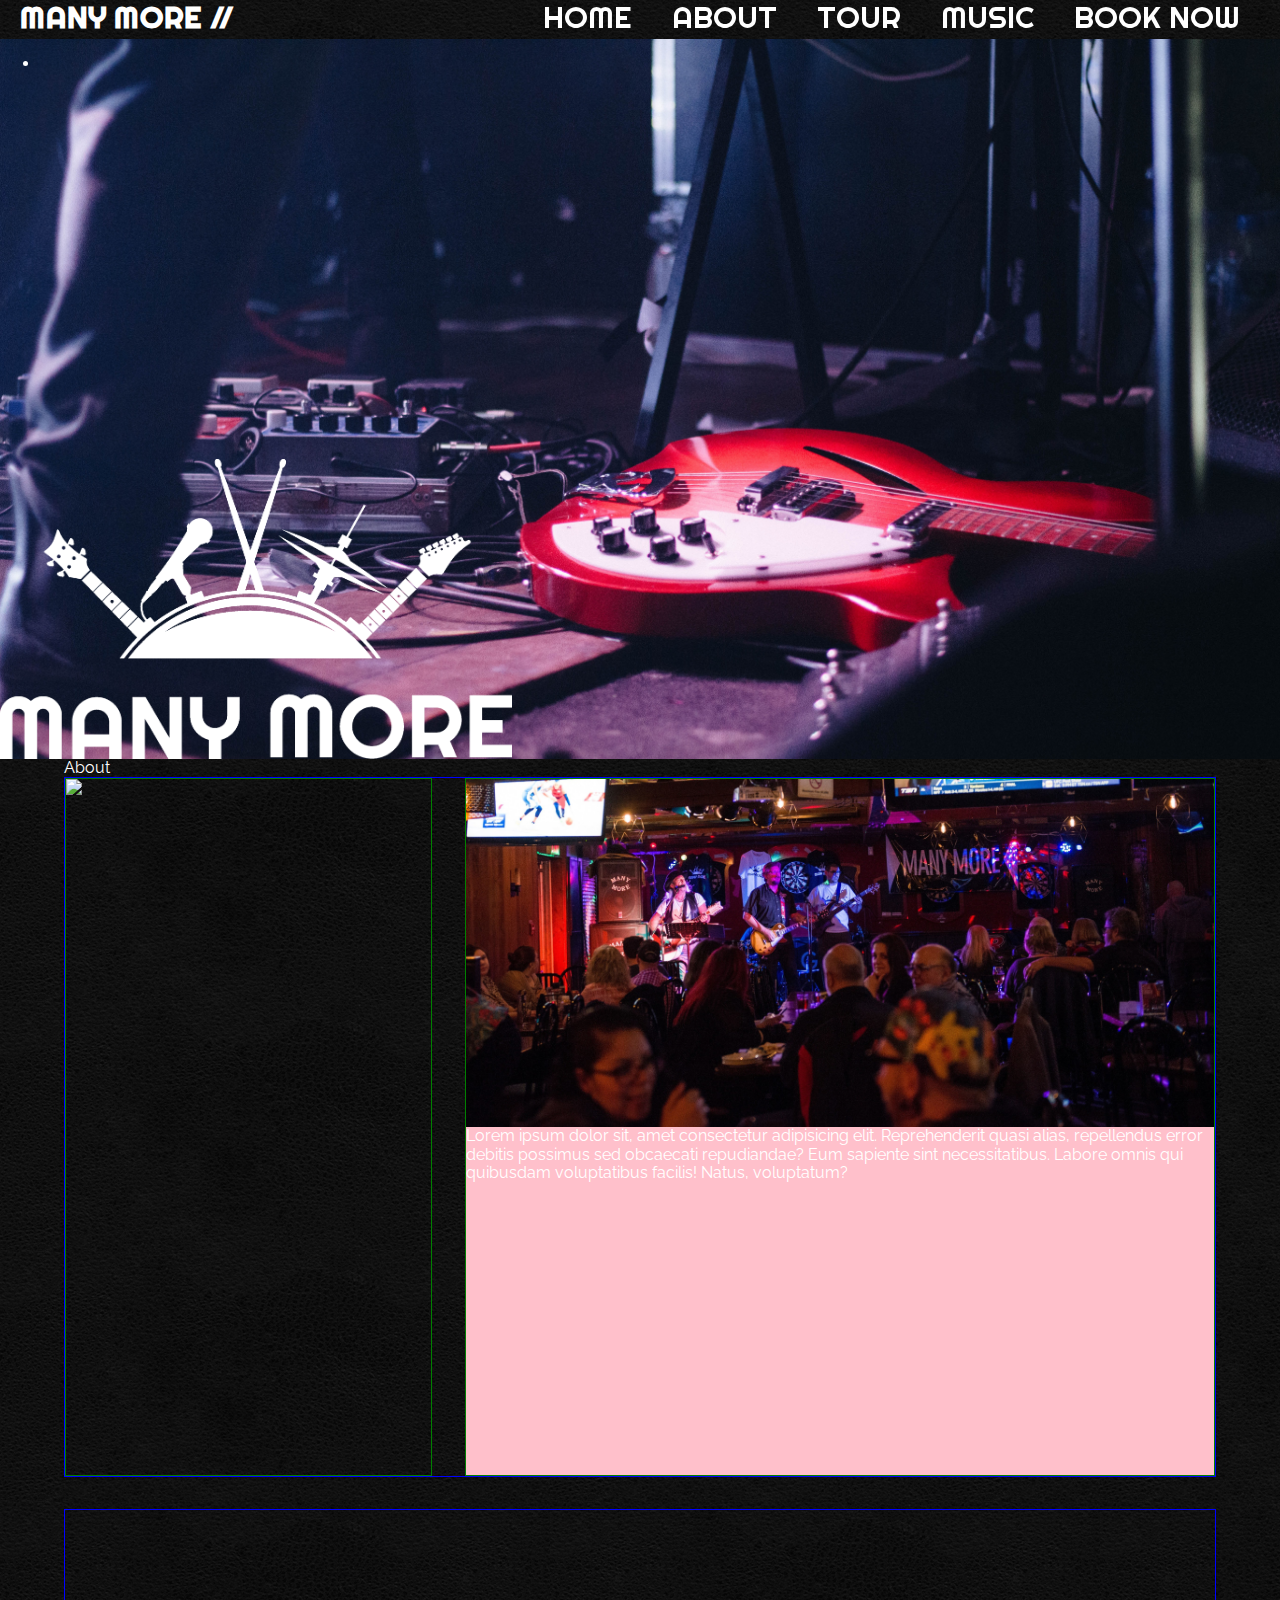
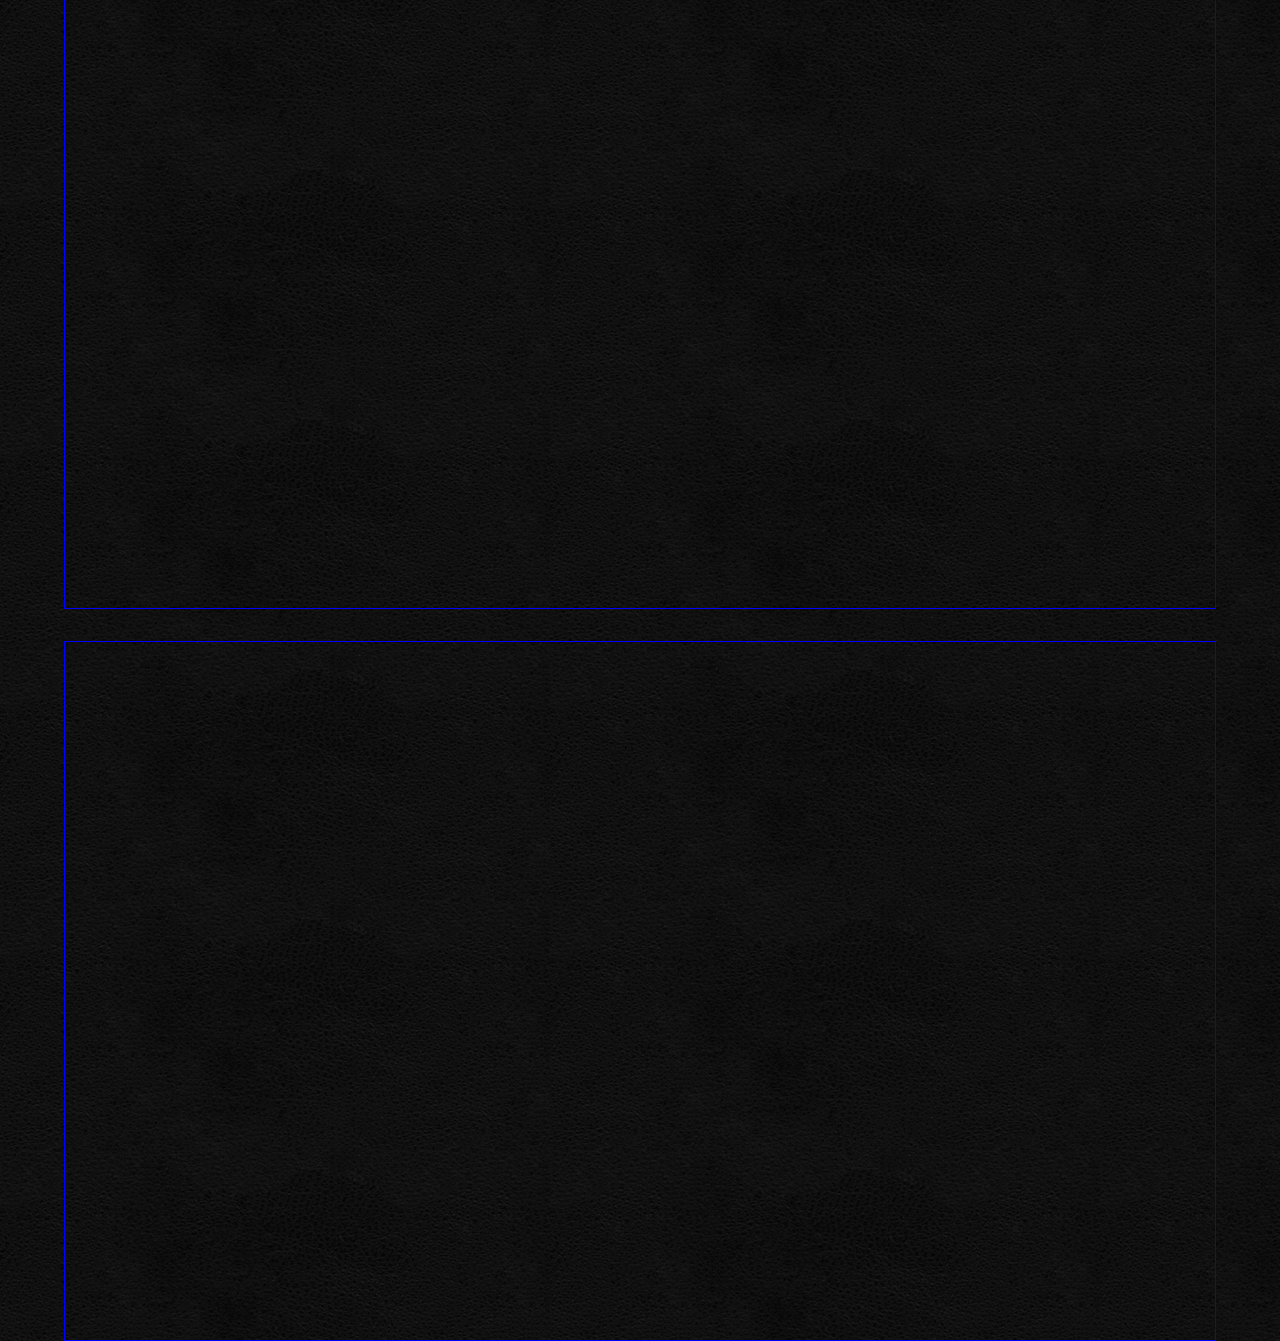
==== index.html @ ee84bf1b "nav, hero, font, logo updated" ====
<!DOCTYPE html>
<html lang="en">
  <head>
    <meta charset="UTF-8" />
    <meta name="viewport" content="width=device-width, initial-scale=1.0" />
    <link
      href="https://fonts.googleapis.com/css2?family=Raleway:wght@300&family=Righteous&display=swap"
      rel="stylesheet"
    />

    <link rel="stylesheet" href="styles/styles.css" />
    <title>Many More Band</title>
  </head>
  <body>
    <section class="header">
      <h1 class="header__title">Many More //</h1>
      <ul class="header__nav">
        <li class="header__nav__item">
          <a href="" class="header__nav__item__link">Home</a>
        </li>
        <li class="header__nav__item">
          <a href="" class="header__nav__item__link">About</a>
        </li>
        <li class="header__nav__item">
          <a href="" class="header__nav__item__link">Tour</a>
        </li>
        <li class="header__nav__item">
          <a href="" class="header__nav__item__link">Music</a>
        </li>
        <li class="header__nav__item">
          <a href="" class="header__nav__item__link">Book Now</a>
        </li>
      </ul>
    </section>

    <section class="hero">
      <img class="hero__logo" src="./assets/logo.png" alt="" />
      <ul class="hero__social">
        <li class="hero__social__item"></li>
      </ul>
    </section>

    <section class="about">
      <div class="wrapper">
        About
        <div class="row">
          <img src="./assets/gear.png" class="third" />

          <div class="feature two-thirds">
            <img src="./assets/crowd.jpg" class="feature-image" />
            <div class="feature-content">
              Lorem ipsum dolor sit, amet consectetur adipisicing elit.
              Reprehenderit quasi alias, repellendus error debitis possimus sed
              obcaecati repudiandae? Eum sapiente sint necessitatibus. Labore
              omnis qui quibusdam voluptatibus facilis! Natus, voluptatum?
            </div>
          </div>
        </div>

        <div class="row"></div>

        <div class="row"></div>
      </div>
    </section>
  </body>
</html>
---- styles/styles.css ----
html {
  line-height: 1.15;
  -ms-text-size-adjust: 100%;
  -webkit-text-size-adjust: 100%;
}

body {
  margin: 0;
}

article,
aside,
footer,
header,
nav,
section {
  display: block;
}

h1 {
  font-size: 2em;
  margin: 0.67em 0;
}

figcaption,
figure,
main {
  display: block;
}

figure {
  margin: 1em 40px;
}

hr {
  -webkit-box-sizing: content-box;
          box-sizing: content-box;
  height: 0;
  overflow: visible;
}

pre {
  font-family: monospace, monospace;
  font-size: 1em;
}

a {
  background-color: transparent;
  -webkit-text-decoration-skip: objects;
}

abbr[title] {
  border-bottom: none;
  text-decoration: underline;
  -webkit-text-decoration: underline dotted;
          text-decoration: underline dotted;
}

b,
strong {
  font-weight: inherit;
}

b,
strong {
  font-weight: bolder;
}

code,
kbd,
samp {
  font-family: monospace, monospace;
  font-size: 1em;
}

dfn {
  font-style: italic;
}

mark {
  background-color: #ff0;
  color: #000;
}

small {
  font-size: 80%;
}

sub,
sup {
  font-size: 75%;
  line-height: 0;
  position: relative;
  vertical-align: baseline;
}

sub {
  bottom: -0.25em;
}

sup {
  top: -0.5em;
}

audio,
video {
  display: inline-block;
}

audio:not([controls]) {
  display: none;
  height: 0;
}

img {
  border-style: none;
}

svg:not(:root) {
  overflow: hidden;
}

button,
input,
optgroup,
select,
textarea {
  font-family: sans-serif;
  font-size: 100%;
  line-height: 1.15;
  margin: 0;
}

button,
input {
  overflow: visible;
}

button,
select {
  text-transform: none;
}

button,
html [type="button"],
[type="reset"],
[type="submit"] {
  -webkit-appearance: button;
}

button::-moz-focus-inner,
[type="button"]::-moz-focus-inner,
[type="reset"]::-moz-focus-inner,
[type="submit"]::-moz-focus-inner {
  border-style: none;
  padding: 0;
}

button:-moz-focusring,
[type="button"]:-moz-focusring,
[type="reset"]:-moz-focusring,
[type="submit"]:-moz-focusring {
  outline: 1px dotted ButtonText;
}

fieldset {
  padding: 0.35em 0.75em 0.625em;
}

legend {
  -webkit-box-sizing: border-box;
          box-sizing: border-box;
  color: inherit;
  display: table;
  max-width: 100%;
  padding: 0;
  white-space: normal;
}

progress {
  display: inline-block;
  vertical-align: baseline;
}

textarea {
  overflow: auto;
}

[type="checkbox"],
[type="radio"] {
  -webkit-box-sizing: border-box;
          box-sizing: border-box;
  padding: 0;
}

[type="number"]::-webkit-inner-spin-button,
[type="number"]::-webkit-outer-spin-button {
  height: auto;
}

[type="search"] {
  -webkit-appearance: textfield;
  outline-offset: -2px;
}

[type="search"]::-webkit-search-cancel-button,
[type="search"]::-webkit-search-decoration {
  -webkit-appearance: none;
}

::-webkit-file-upload-button {
  -webkit-appearance: button;
  font: inherit;
}

details,
menu {
  display: block;
}

summary {
  display: list-item;
}

canvas {
  display: inline-block;
}

template {
  display: none;
}

[hidden] {
  display: none;
}

.clearfix:after {
  visibility: hidden;
  display: block;
  font-size: 0;
  content: "";
  clear: both;
  height: 0;
}

html {
  -webkit-box-sizing: border-box;
  box-sizing: border-box;
}

*,
*:before,
*:after {
  -webkit-box-sizing: inherit;
          box-sizing: inherit;
}

.sr-only {
  position: absolute;
  width: 1px;
  height: 1px;
  margin: -1px;
  border: 0;
  padding: 0;
  white-space: nowrap;
  -webkit-clip-path: inset(100%);
          clip-path: inset(100%);
  clip: rect(0 0 0 0);
  overflow: hidden;
}

body {
  background-color: #000000;
  background-image: url(../assets/bg.png);
  font-family: "Raleway", sans-serif;
  color: #ffffff;
}

.header {
  display: -webkit-box;
  display: -ms-flexbox;
  display: flex;
  -webkit-box-pack: justify;
      -ms-flex-pack: justify;
          justify-content: space-between;
}

.header__title {
  font-family: "Righteous", cursive;
  text-transform: uppercase;
  font-size: 30px;
  margin: 0;
  padding-left: 20px;
}

.header__nav {
  display: -webkit-box;
  display: -ms-flexbox;
  display: flex;
  -webkit-box-pack: space-evenly;
      -ms-flex-pack: space-evenly;
          justify-content: space-evenly;
  margin: 0;
}

.header__nav__item {
  list-style: none;
}

.header__nav__item__link {
  font-family: "Righteous", cursive;
  color: #ffffff;
  text-decoration: none;
  text-transform: uppercase;
  font-size: 30px;
  margin-right: 40px;
  position: relative;
  display: inline-block;
  overflow: hidden;
  background: -webkit-gradient(linear, left top, right top, from(red), color-stop(50%, red), color-stop(50%, white));
  background: linear-gradient(to right, red, red 50%, white 50%);
  background-clip: text;
  -webkit-background-clip: text;
  -webkit-text-fill-color: transparent;
  background-size: 200% 100%;
  background-position: 100%;
  -webkit-transition: background-position 275ms ease;
  transition: background-position 275ms ease;
  text-decoration: none;
}

.header__nav__item__link:hover {
  background-position: 0 100%;
}

.hero {
  background-image: url(../assets/stage.jpg);
  background-size: cover;
  height: 80vh;
  display: -webkit-box;
  display: -ms-flexbox;
  display: flex;
  position: relative;
}

.hero__logo {
  width: 40%;
  -ms-flex-item-align: center;
      -ms-grid-row-align: center;
      align-self: center;
  position: absolute;
  bottom: 0;
}

.about {
  display: -webkit-box;
  display: -ms-flexbox;
  display: flex;
  -webkit-box-pack: center;
      -ms-flex-pack: center;
          justify-content: center;
}

.wrapper {
  width: 90%;
}

/* your rows */
.row {
  display: -webkit-box;
  display: -ms-flexbox;
  display: flex;
  -webkit-box-pack: justify;
      -ms-flex-pack: justify;
          justify-content: space-between;
  border: 1px solid blue;
  margin-bottom: 32px;
  height: 700px;
}

.row:last-child {
  margin-bottom: 0;
}

/* your cols */
.third {
  width: calc(33.3% - 16px);
  border: 1px solid green;
}

.two-thirds {
  width: calc(66.6% - 16px);
  border: 1px solid green;
}

.half {
  width: calc(50% - 16px);
  border: 1px solid green;
}

.feature {
  display: -webkit-box;
  display: -ms-flexbox;
  display: flex;
  -webkit-box-orient: vertical;
  -webkit-box-direction: normal;
      -ms-flex-direction: column;
          flex-direction: column;
}

.feature-image {
  background-color: red;
  height: 50%;
}

.feature-content {
  background-color: pink;
  height: 50%;
}

.row img {
  -o-object-fit: cover;
     object-fit: cover;
  -o-object-position: top center;
     object-position: top center;
}
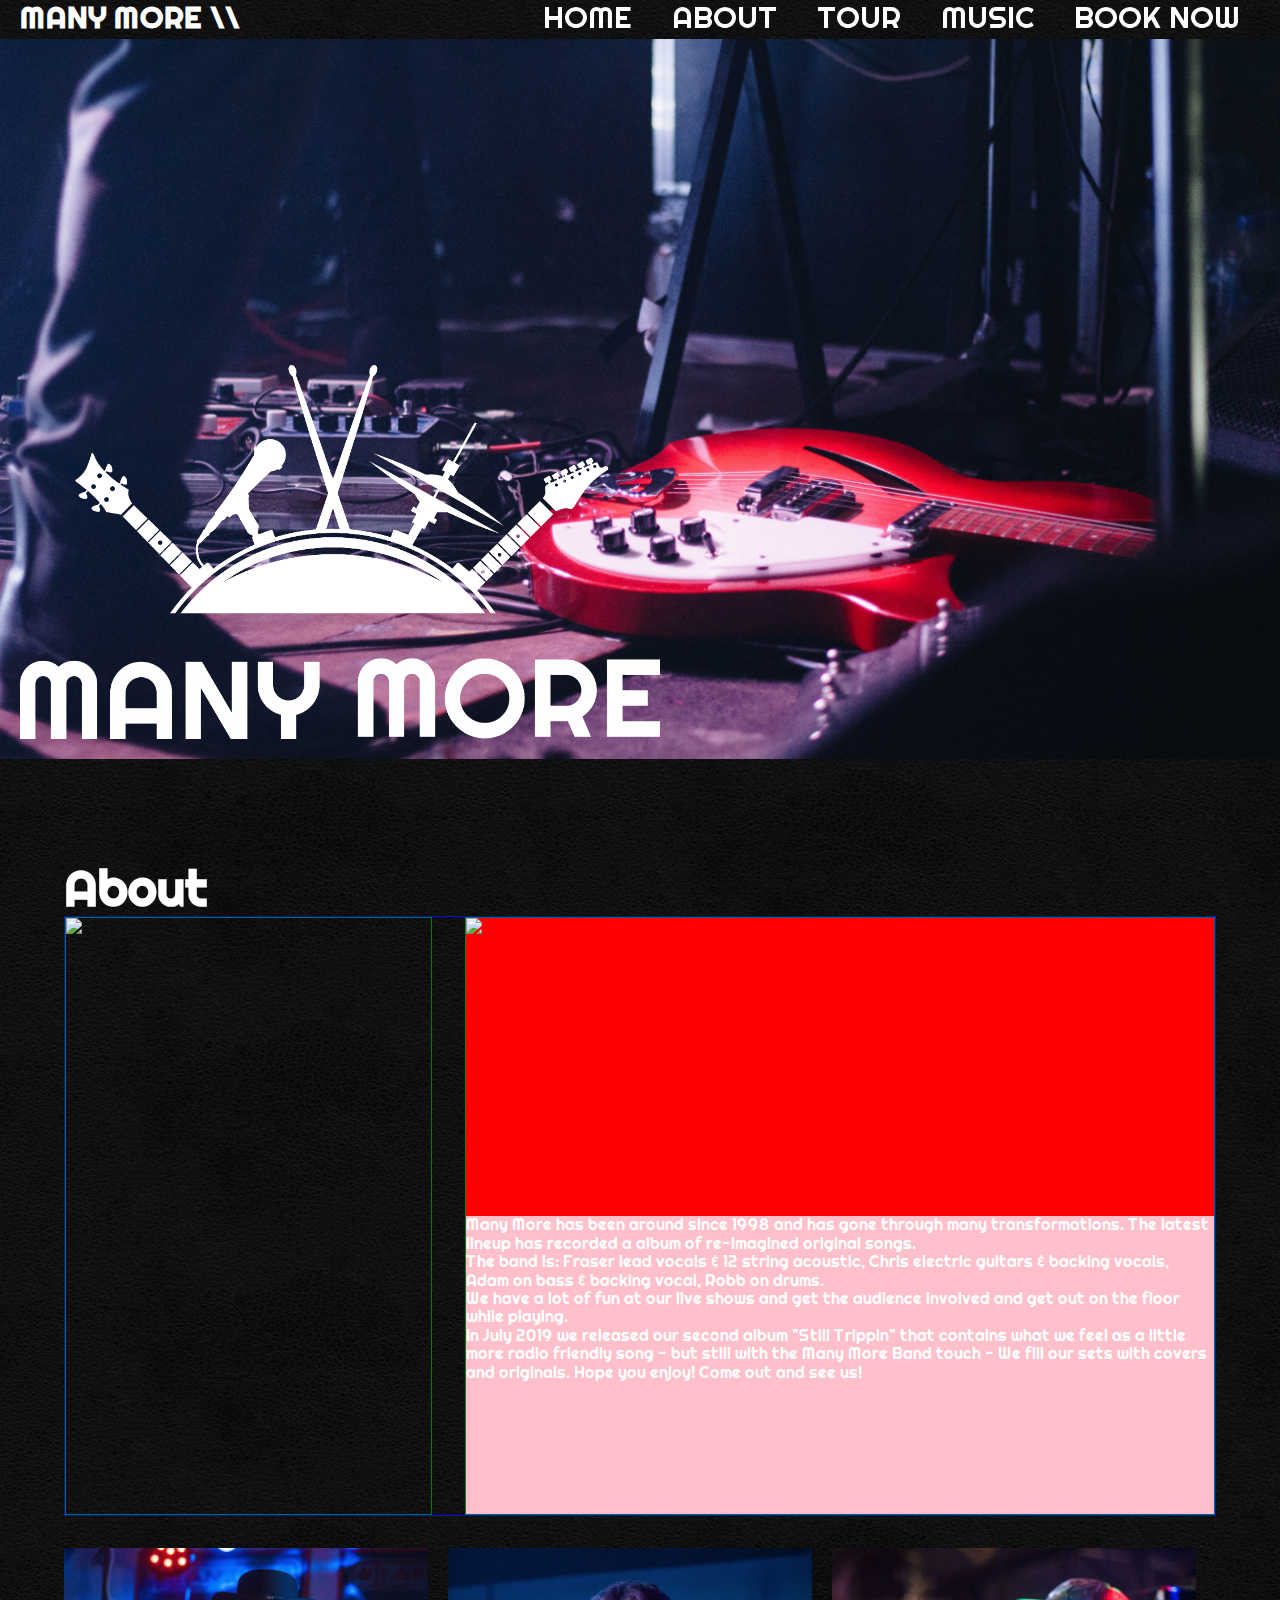
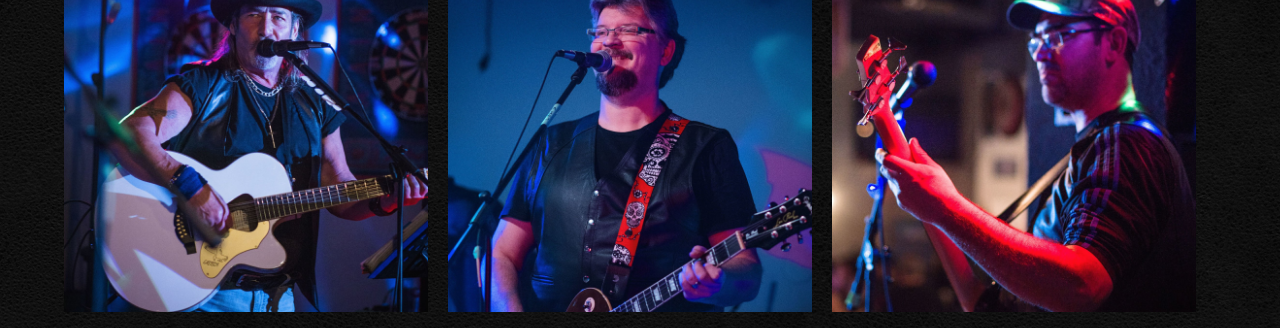
==== commit ba3e74ff: "hero updated, about updated" ====
--- a/index.html
+++ b/index.html
@@ -7,13 +7,17 @@
       href="https://fonts.googleapis.com/css2?family=Raleway:wght@300&family=Righteous&display=swap"
       rel="stylesheet"
     />
+    <script
+      src="https://kit.fontawesome.com/d15c03b01c.js"
+      crossorigin="anonymous"
+    ></script>
 
     <link rel="stylesheet" href="styles/styles.css" />
     <title>Many More Band</title>
   </head>
   <body>
     <section class="header">
-      <h1 class="header__title">Many More //</h1>
+      <h1 class="header__title">Many More \\</h1>
       <ul class="header__nav">
         <li class="header__nav__item">
           <a href="" class="header__nav__item__link">Home</a>
@@ -36,30 +40,83 @@
     <section class="hero">
       <img class="hero__logo" src="./assets/logo.png" alt="" />
       <ul class="hero__social">
-        <li class="hero__social__item"></li>
+        <li class="hero__social__item">
+          <a href="#"><i class="fab fa-twitter"></i></a>
+        </li>
+        <li class="hero__social__item">
+          <a href="#"><i class="fab fa-facebook-f"></i></a>
+        </li>
+        <li class="hero__social__item">
+          <a href="#"><i class="fab fa-spotify"></i></a>
+        </li>
+        <li class="hero__social__item">
+          <a href="#"><i class="fab fa-itunes-note"></i></a>
+        </li>
       </ul>
     </section>
 
     <section class="about">
       <div class="wrapper">
-        About
+        <h1 class="about__title">About</h1>
         <div class="row">
           <img src="./assets/gear.png" class="third" />
 
           <div class="feature two-thirds">
-            <img src="./assets/crowd.jpg" class="feature-image" />
+            <img src="./assets/canva.png" class="feature-image" />
             <div class="feature-content">
-              Lorem ipsum dolor sit, amet consectetur adipisicing elit.
-              Reprehenderit quasi alias, repellendus error debitis possimus sed
-              obcaecati repudiandae? Eum sapiente sint necessitatibus. Labore
-              omnis qui quibusdam voluptatibus facilis! Natus, voluptatum?
+              Many More has been around since 1998 and has gone through many
+              transformations. The latest lineup has recorded a album of
+              re-imagined original songs.
+              <br />
+              The band is: Fraser lead vocals & 12 string acoustic, Chris
+              electric guitars & backing vocals, Adam on bass & backing vocal,
+              Robb on drums.
+              <br />
+              We have a lot of fun at our live shows and get the audience
+              involved and get out on the floor while playing.
+              <br />
+              In July 2019 we released our second album "Still Trippin" that
+              contains what we feel as a little more radio friendly song - but
+              still with the Many More Band touch - We fill our sets with covers
+              and originals. Hope you enjoy! Come out and see us!
             </div>
           </div>
         </div>
 
-        <div class="row"></div>
+        <ul class="about__gallery">
+          <li class="about__gallery__item">
+            <img
+              src="./assets/fraser.png"
+              alt=""
+              class="about__gallery__item__img"
+            />
+          </li>
+          <li class="about__gallery__item">
+            <img
+              src="./assets/chris.png"
+              alt=""
+              class="about__gallery__item__img"
+            />
+          </li>
+          <li class="about__gallery__item">
+            <img
+              src="./assets/adam.png"
+              alt=""
+              class="about__gallery__item__img"
+            />
+          </li>
+          <li class="about__gallery__item">
+            <img
+              src="./assets/robb.png"
+              alt=""
+              class="about__gallery__item__img"
+            />
+          </li>
+        </ul>
 
-        <div class="row"></div>
+        <!-- <div class="row"></div>
+
+        <div class="row"></div> -->
       </div>
     </section>
   </body>
--- a/styles/styles.css
+++ b/styles/styles.css
@@ -271,8 +271,8 @@
 
 body {
   background-color: #000000;
-  background-image: url(../assets/bg.png);
-  font-family: "Raleway", sans-serif;
+  background-image: url("../assets/bg.png");
+  font-family: "Righteous", sans-serif;
   color: #ffffff;
 }
 
@@ -286,7 +286,6 @@
 }
 
 .header__title {
-  font-family: "Righteous", cursive;
   text-transform: uppercase;
   font-size: 30px;
   margin: 0;
@@ -308,13 +307,12 @@
 }
 
 .header__nav__item__link {
-  font-family: "Righteous", cursive;
-  color: #ffffff;
   text-decoration: none;
   text-transform: uppercase;
   font-size: 30px;
   margin-right: 40px;
   position: relative;
+  display: inline-block;
   display: inline-block;
   overflow: hidden;
   background: -webkit-gradient(linear, left top, right top, from(red), color-stop(50%, red), color-stop(50%, white));
@@ -334,22 +332,55 @@
 }
 
 .hero {
-  background-image: url(../assets/stage.jpg);
+  background-image: url("../assets/stage.jpg");
   background-size: cover;
   height: 80vh;
   display: -webkit-box;
   display: -ms-flexbox;
   display: flex;
   position: relative;
+  margin-bottom: 100px;
 }
 
 .hero__logo {
-  width: 40%;
+  width: 50%;
   -ms-flex-item-align: center;
       -ms-grid-row-align: center;
       align-self: center;
   position: absolute;
+  bottom: 20px;
+  left: 20px;
+}
+
+.hero__social {
+  position: absolute;
+  right: 20px;
   bottom: 0;
+}
+
+.hero__social__item {
+  list-style: none;
+  margin-bottom: 20px;
+}
+
+.hero__social__item a {
+  font-size: 30px;
+  display: inline-block;
+  overflow: hidden;
+  background: -webkit-gradient(linear, left top, right top, from(red), color-stop(50%, red), color-stop(50%, white));
+  background: linear-gradient(to right, red, red 50%, white 50%);
+  background-clip: text;
+  -webkit-background-clip: text;
+  -webkit-text-fill-color: transparent;
+  background-size: 200% 100%;
+  background-position: 100%;
+  -webkit-transition: background-position 275ms ease;
+  transition: background-position 275ms ease;
+  text-decoration: none;
+}
+
+.hero__social__item a:hover {
+  background-position: 0 100%;
 }
 
 .about {
@@ -359,6 +390,35 @@
   -webkit-box-pack: center;
       -ms-flex-pack: center;
           justify-content: center;
+}
+
+.about__title {
+  font-size: 50px;
+  margin: 0;
+}
+
+.about__gallery {
+  display: -webkit-box;
+  display: -ms-flexbox;
+  display: flex;
+  padding: 0;
+  -webkit-box-pack: space-evenly;
+      -ms-flex-pack: space-evenly;
+          justify-content: space-evenly;
+}
+
+.about__gallery__item {
+  list-style: none;
+  margin-right: 20px;
+}
+
+.about__gallery__item__img {
+  width: 100%;
+  display: block;
+}
+
+.about__gallery__item:last-child {
+  margin-right: 0;
 }
 
 .wrapper {
@@ -375,7 +435,7 @@
           justify-content: space-between;
   border: 1px solid blue;
   margin-bottom: 32px;
-  height: 700px;
+  height: 600px;
 }
 
 .row:last-child {
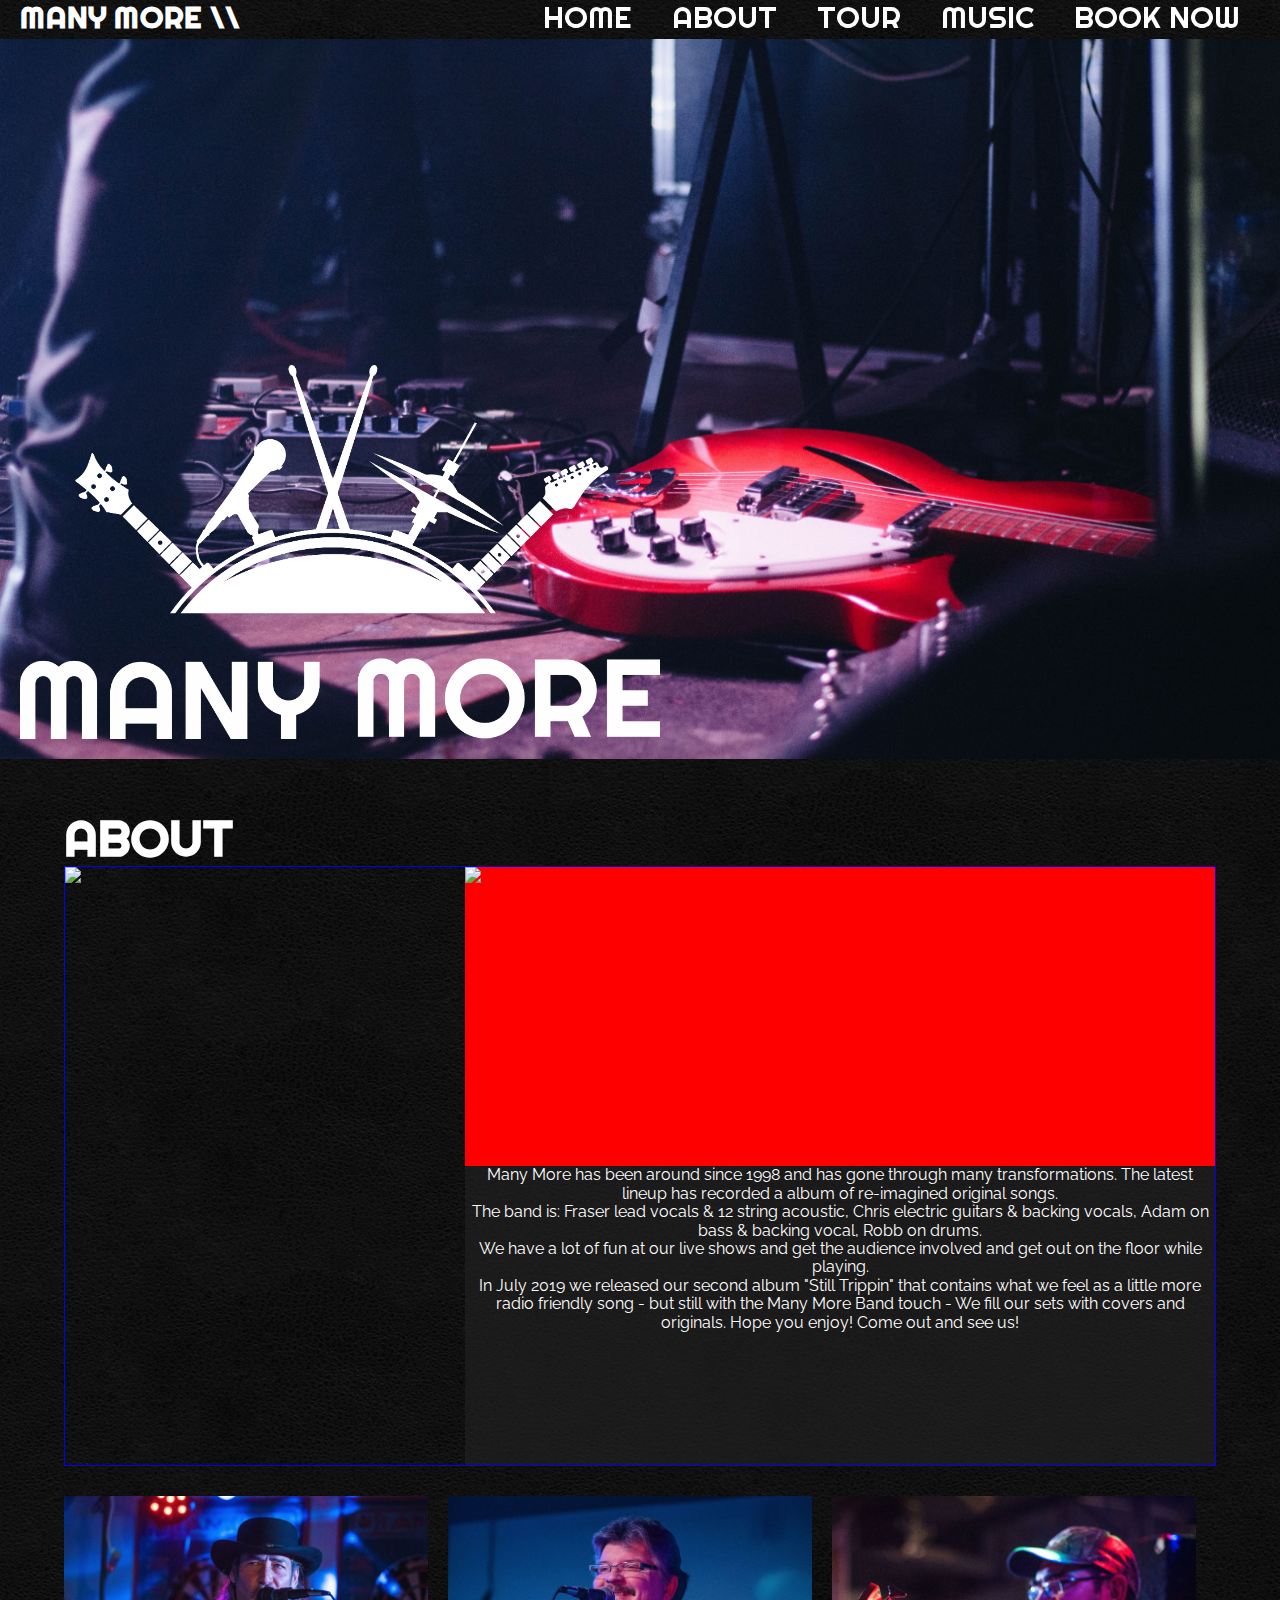
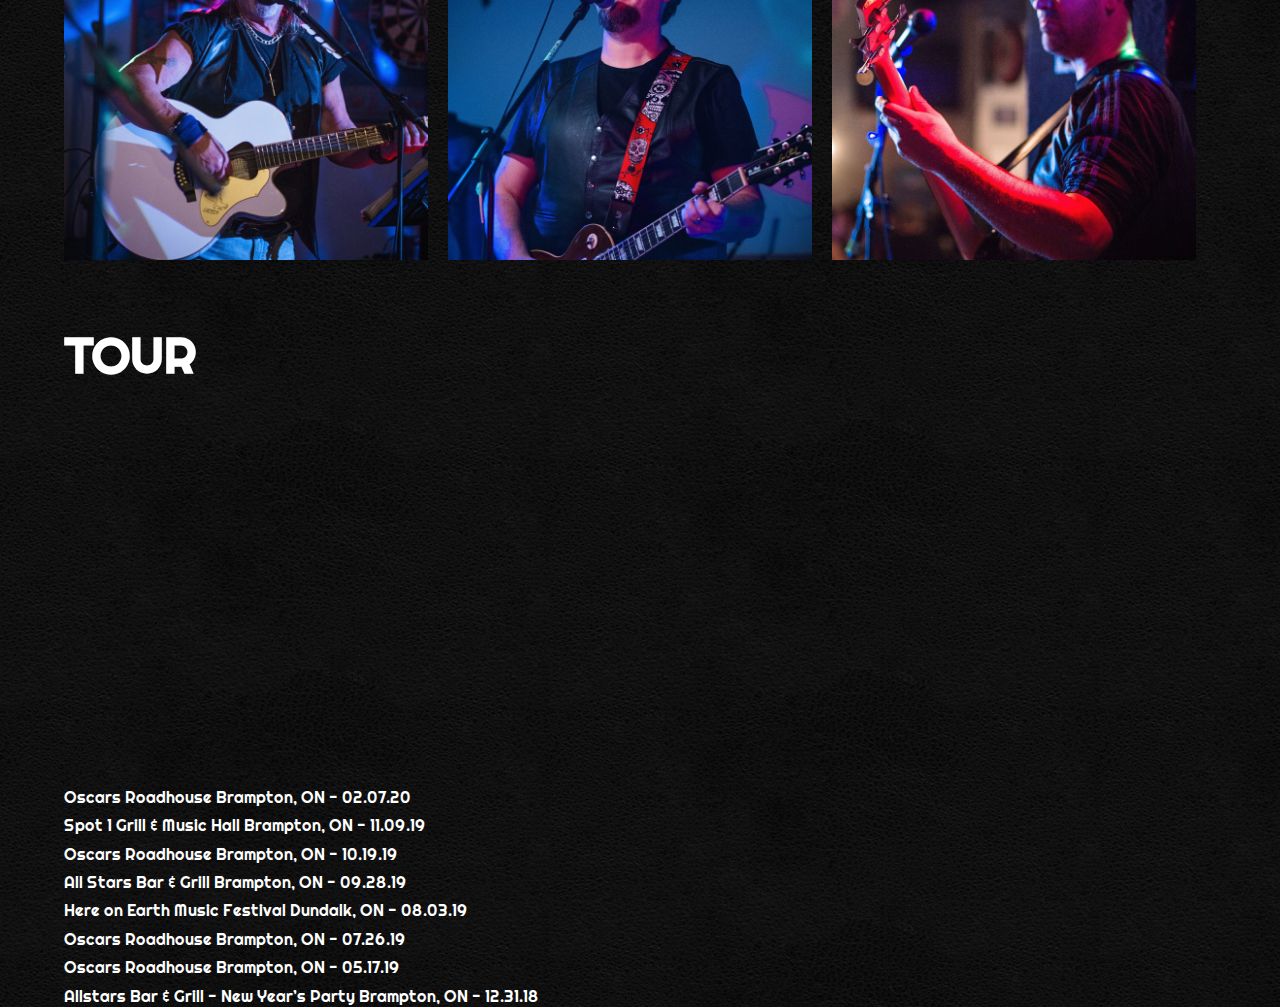
==== commit 53891eb3: "tour section added" ====
--- a/index.html
+++ b/index.html
@@ -57,13 +57,16 @@
 
     <section class="about">
       <div class="wrapper">
-        <h1 class="about__title">About</h1>
-        <div class="row">
-          <img src="./assets/gear.png" class="third" />
+        <h1 class="title">About</h1>
+        <div class="about__container">
+          <img src="./assets/gear.png" class="about__container__side" />
 
-          <div class="feature two-thirds">
-            <img src="./assets/canva.png" class="feature-image" />
-            <div class="feature-content">
+          <div class="about__container__content">
+            <img
+              src="./assets/canva.png"
+              class="about__container__content__img"
+            />
+            <div class="about__container__content__text">
               Many More has been around since 1998 and has gone through many
               transformations. The latest lineup has recorded a album of
               re-imagined original songs.
@@ -113,10 +116,39 @@
             />
           </li>
         </ul>
+      </div>
+    </section>
 
-        <!-- <div class="row"></div>
-
-        <div class="row"></div> -->
+    <section class="tour">
+      <div class="wrapper">
+        <h1 class="title">Tour</h1>
+        <div class="tour__banner"></div>
+        <ul class="tour__list">
+          <li class="tour__list__date">
+            Oscars Roadhouse Brampton, ON - 02.07.20
+          </li>
+          <li class="tour__list__date">
+            Spot 1 Grill & Music Hall Brampton, ON - 11.09.19
+          </li>
+          <li class="tour__list__date">
+            Oscars Roadhouse Brampton, ON - 10.19.19
+          </li>
+          <li class="tour__list__date">
+            All Stars Bar & Grill Brampton, ON - 09.28.19
+          </li>
+          <li class="tour__list__date">
+            Here on Earth Music Festival Dundalk, ON - 08.03.19
+          </li>
+          <li class="tour__list__date">
+            Oscars Roadhouse Brampton, ON - 07.26.19
+          </li>
+          <li class="tour__list__date">
+            Oscars Roadhouse Brampton, ON - 05.17.19
+          </li>
+          <li class="tour__list__date">
+            Allstars Bar & Grill - New Year’s Party Brampton, ON - 12.31.18
+          </li>
+        </ul>
       </div>
     </section>
   </body>
--- a/styles/styles.css
+++ b/styles/styles.css
@@ -274,6 +274,16 @@
   background-image: url("../assets/bg.png");
   font-family: "Righteous", sans-serif;
   color: #ffffff;
+}
+
+.wrapper {
+  width: 90%;
+}
+
+.title {
+  font-size: 50px;
+  text-transform: uppercase;
+  margin: 0;
 }
 
 .header {
@@ -339,7 +349,7 @@
   display: -ms-flexbox;
   display: flex;
   position: relative;
-  margin-bottom: 100px;
+  margin-bottom: 50px;
 }
 
 .hero__logo {
@@ -390,11 +400,50 @@
   -webkit-box-pack: center;
       -ms-flex-pack: center;
           justify-content: center;
-}
-
-.about__title {
-  font-size: 50px;
-  margin: 0;
+  margin-bottom: 50px;
+}
+
+.about__container {
+  display: -webkit-box;
+  display: -ms-flexbox;
+  display: flex;
+  -webkit-box-pack: justify;
+      -ms-flex-pack: justify;
+          justify-content: space-between;
+  border: 1px solid blue;
+  margin-bottom: 30px;
+  height: 600px;
+}
+
+.about__container__side {
+  width: calc(33.3% - 16px);
+  -o-object-fit: cover;
+     object-fit: cover;
+}
+
+.about__container__content {
+  width: calc(66.6% - 16px);
+  display: -webkit-box;
+  display: -ms-flexbox;
+  display: flex;
+  -webkit-box-orient: vertical;
+  -webkit-box-direction: normal;
+      -ms-flex-direction: column;
+          flex-direction: column;
+}
+
+.about__container__content__img {
+  background-color: red;
+  height: 50%;
+  -o-object-fit: cover;
+     object-fit: cover;
+}
+
+.about__container__content__text {
+  font-family: "Raleway", sans-serif;
+  text-align: center;
+  height: 50%;
+  background-color: rgba(37, 35, 35, 0.6);
 }
 
 .about__gallery {
@@ -421,66 +470,34 @@
   margin-right: 0;
 }
 
-.wrapper {
-  width: 90%;
-}
-
-/* your rows */
-.row {
-  display: -webkit-box;
-  display: -ms-flexbox;
-  display: flex;
-  -webkit-box-pack: justify;
-      -ms-flex-pack: justify;
-          justify-content: space-between;
-  border: 1px solid blue;
-  margin-bottom: 32px;
-  height: 600px;
-}
-
-.row:last-child {
+.tour {
+  display: -webkit-box;
+  display: -ms-flexbox;
+  display: flex;
+  -webkit-box-align: center;
+      -ms-flex-align: center;
+          align-items: center;
+  -webkit-box-pack: center;
+      -ms-flex-pack: center;
+          justify-content: center;
+}
+
+.tour__banner {
+  background-image: url(/assets/bar.png);
+  height: 45vh;
+  background-size: cover;
+}
+
+.tour__list {
+  margin: 0;
+  padding: 0;
+}
+
+.tour__list__date {
+  list-style: none;
+  margin-bottom: 10px;
+}
+
+.tour__list__date:last-child {
   margin-bottom: 0;
 }
-
-/* your cols */
-.third {
-  width: calc(33.3% - 16px);
-  border: 1px solid green;
-}
-
-.two-thirds {
-  width: calc(66.6% - 16px);
-  border: 1px solid green;
-}
-
-.half {
-  width: calc(50% - 16px);
-  border: 1px solid green;
-}
-
-.feature {
-  display: -webkit-box;
-  display: -ms-flexbox;
-  display: flex;
-  -webkit-box-orient: vertical;
-  -webkit-box-direction: normal;
-      -ms-flex-direction: column;
-          flex-direction: column;
-}
-
-.feature-image {
-  background-color: red;
-  height: 50%;
-}
-
-.feature-content {
-  background-color: pink;
-  height: 50%;
-}
-
-.row img {
-  -o-object-fit: cover;
-     object-fit: cover;
-  -o-object-position: top center;
-     object-position: top center;
-}
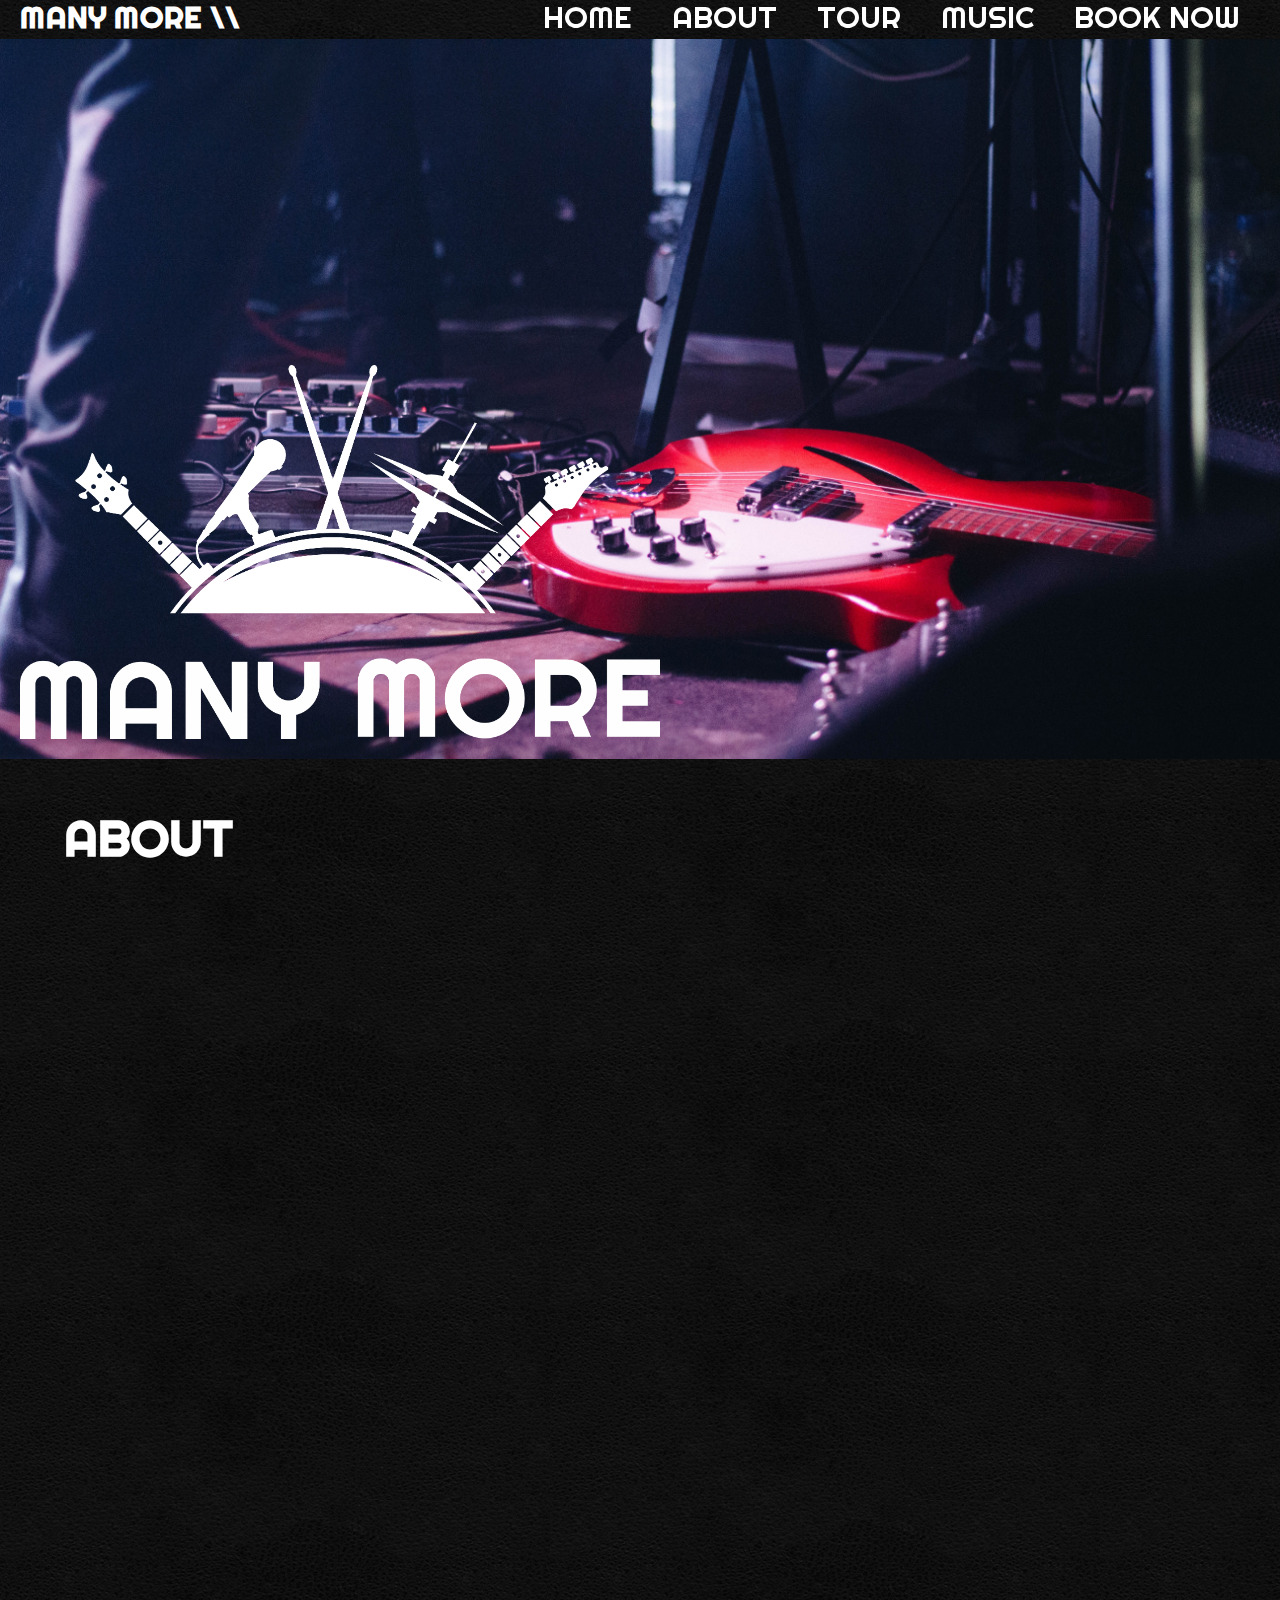
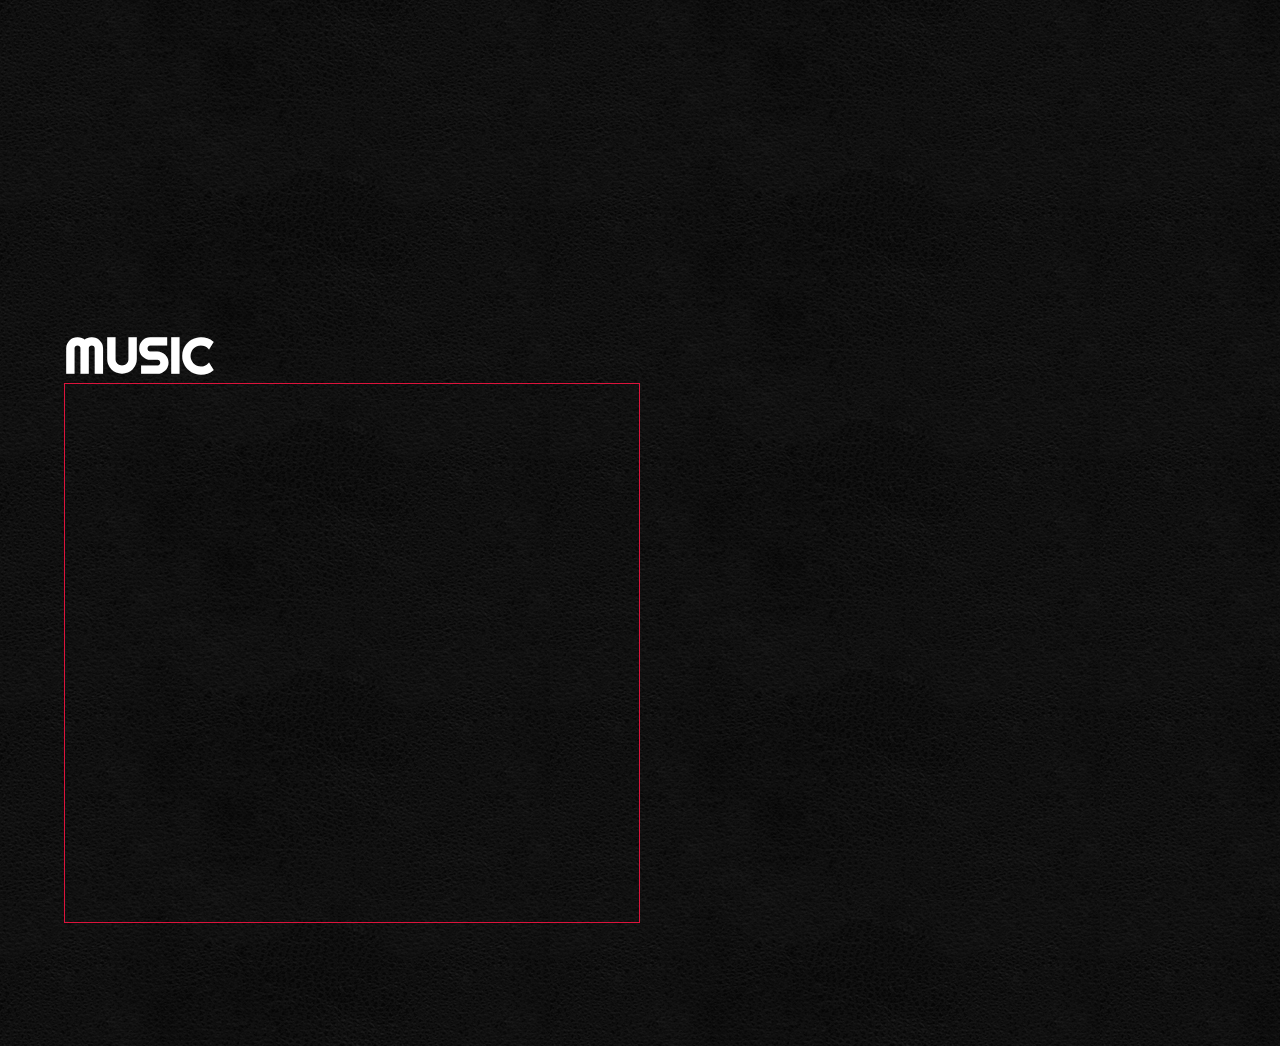
==== commit c61b1235: "tour section & music section added. animations added." ====
--- a/index.html
+++ b/index.html
@@ -7,10 +7,8 @@
       href="https://fonts.googleapis.com/css2?family=Raleway:wght@300&family=Righteous&display=swap"
       rel="stylesheet"
     />
-    <script
-      src="https://kit.fontawesome.com/d15c03b01c.js"
-      crossorigin="anonymous"
-    ></script>
+
+    <link rel="stylesheet" href="https://unpkg.com/aos@next/dist/aos.css" />
 
     <link rel="stylesheet" href="styles/styles.css" />
     <title>Many More Band</title>
@@ -23,16 +21,16 @@
           <a href="" class="header__nav__item__link">Home</a>
         </li>
         <li class="header__nav__item">
-          <a href="" class="header__nav__item__link">About</a>
+          <a href="#about" class="header__nav__item__link">About</a>
         </li>
         <li class="header__nav__item">
-          <a href="" class="header__nav__item__link">Tour</a>
+          <a href="tour.html" class="header__nav__item__link">Tour</a>
         </li>
         <li class="header__nav__item">
-          <a href="" class="header__nav__item__link">Music</a>
+          <a href="#music" class="header__nav__item__link">Music</a>
         </li>
         <li class="header__nav__item">
-          <a href="" class="header__nav__item__link">Book Now</a>
+          <a href="#contact" class="header__nav__item__link">Book Now</a>
         </li>
       </ul>
     </section>
@@ -55,18 +53,23 @@
       </ul>
     </section>
 
-    <section class="about">
+    <section class="about" id="about">
       <div class="wrapper">
         <h1 class="title">About</h1>
         <div class="about__container">
-          <img src="./assets/gear.png" class="about__container__side" />
+          <img
+            src="./assets/gear.png"
+            data-aos="fade-right"
+            class="about__container__side"
+          />
 
           <div class="about__container__content">
             <img
-              src="./assets/canva.png"
+              src="./assets/crowd.png"
+              data-aos="fade-left"
               class="about__container__content__img"
             />
-            <div class="about__container__content__text">
+            <div data-aos="fade-down" class="about__container__content__text">
               Many More has been around since 1998 and has gone through many
               transformations. The latest lineup has recorded a album of
               re-imagined original songs.
@@ -89,6 +92,7 @@
         <ul class="about__gallery">
           <li class="about__gallery__item">
             <img
+              data-aos="fade-up"
               src="./assets/fraser.png"
               alt=""
               class="about__gallery__item__img"
@@ -96,6 +100,7 @@
           </li>
           <li class="about__gallery__item">
             <img
+              data-aos="fade-down"
               src="./assets/chris.png"
               alt=""
               class="about__gallery__item__img"
@@ -103,6 +108,7 @@
           </li>
           <li class="about__gallery__item">
             <img
+              data-aos="fade-up"
               src="./assets/adam.png"
               alt=""
               class="about__gallery__item__img"
@@ -110,6 +116,7 @@
           </li>
           <li class="about__gallery__item">
             <img
+              data-aos="fade-down"
               src="./assets/robb.png"
               alt=""
               class="about__gallery__item__img"
@@ -119,37 +126,74 @@
       </div>
     </section>
 
-    <section class="tour">
+    <section class="music" id="music">
       <div class="wrapper">
-        <h1 class="title">Tour</h1>
-        <div class="tour__banner"></div>
-        <ul class="tour__list">
-          <li class="tour__list__date">
-            Oscars Roadhouse Brampton, ON - 02.07.20
-          </li>
-          <li class="tour__list__date">
-            Spot 1 Grill & Music Hall Brampton, ON - 11.09.19
-          </li>
-          <li class="tour__list__date">
-            Oscars Roadhouse Brampton, ON - 10.19.19
-          </li>
-          <li class="tour__list__date">
-            All Stars Bar & Grill Brampton, ON - 09.28.19
-          </li>
-          <li class="tour__list__date">
-            Here on Earth Music Festival Dundalk, ON - 08.03.19
-          </li>
-          <li class="tour__list__date">
-            Oscars Roadhouse Brampton, ON - 07.26.19
-          </li>
-          <li class="tour__list__date">
-            Oscars Roadhouse Brampton, ON - 05.17.19
-          </li>
-          <li class="tour__list__date">
-            Allstars Bar & Grill - New Year’s Party Brampton, ON - 12.31.18
-          </li>
-        </ul>
+        <h1 class="title">Music</h1>
+        <div class="music__container">
+          <div class="music__container__left">
+            <iframe
+              data-aos="fade-right"
+              src="https://open.spotify.com/embed/album/64nwvYnHiUxxsBgVvEhwqx"
+              width="100%"
+              height="100%"
+              frameborder="0"
+              allowtransparency="true"
+              allow="encrypted-media"
+            ></iframe>
+          </div>
+          <div class="music__container__right">
+            <ul class="music__container__right__list">
+              <li
+                data-aos="fade-left"
+                class="music__container__right__list__item"
+              >
+                <a href="https://www.reverbnation.com/manymore7" target="_blank"
+                  >Reverb Nation</a
+                >
+              </li>
+              <li
+                data-aos="fade-left"
+                class="music__container__right__list__item"
+              >
+                <a
+                  href="https://music.apple.com/us/artist/many-more-band/1489231081"
+                  target="_blank"
+                  >iTunes</a
+                >
+              </li>
+              <li
+                data-aos="fade-left"
+                class="music__container__right__list__item"
+              >
+                <a
+                  href="https://open.spotify.com/album/64nwvYnHiUxxsBgVvEhwqx"
+                  target="_blank"
+                  >Spotify</a
+                >
+              </li>
+              <li
+                data-aos="fade-left"
+                class="music__container__right__list__item"
+              >
+                <a
+                  href="https://www.facebook.com/ManyMoreBramalea"
+                  target="_blank"
+                  >Facebook</a
+                >
+              </li>
+            </ul>
+          </div>
+        </div>
       </div>
     </section>
+
+    <script
+      src="https://kit.fontawesome.com/d15c03b01c.js"
+      crossorigin="anonymous"
+    ></script>
+    <script src="https://unpkg.com/aos@next/dist/aos.js"></script>
+    <script>
+      AOS.init();
+    </script>
   </body>
 </html>
--- a/styles/styles.css
+++ b/styles/styles.css
@@ -325,8 +325,8 @@
   display: inline-block;
   display: inline-block;
   overflow: hidden;
-  background: -webkit-gradient(linear, left top, right top, from(red), color-stop(50%, red), color-stop(50%, white));
-  background: linear-gradient(to right, red, red 50%, white 50%);
+  background: -webkit-gradient(linear, left top, right top, from(#dc143c), color-stop(50%, #dc143c), color-stop(50%, white));
+  background: linear-gradient(to right, #dc143c, #dc143c 50%, white 50%);
   background-clip: text;
   -webkit-background-clip: text;
   -webkit-text-fill-color: transparent;
@@ -377,8 +377,8 @@
   font-size: 30px;
   display: inline-block;
   overflow: hidden;
-  background: -webkit-gradient(linear, left top, right top, from(red), color-stop(50%, red), color-stop(50%, white));
-  background: linear-gradient(to right, red, red 50%, white 50%);
+  background: -webkit-gradient(linear, left top, right top, from(#dc143c), color-stop(50%, #dc143c), color-stop(50%, white));
+  background: linear-gradient(to right, #dc143c, #dc143c 50%, white 50%);
   background-clip: text;
   -webkit-background-clip: text;
   -webkit-text-fill-color: transparent;
@@ -410,7 +410,6 @@
   -webkit-box-pack: justify;
       -ms-flex-pack: justify;
           justify-content: space-between;
-  border: 1px solid blue;
   margin-bottom: 30px;
   height: 600px;
 }
@@ -419,6 +418,7 @@
   width: calc(33.3% - 16px);
   -o-object-fit: cover;
      object-fit: cover;
+  border: #dc143c solid 1px;
 }
 
 .about__container__content {
@@ -433,10 +433,10 @@
 }
 
 .about__container__content__img {
-  background-color: red;
   height: 50%;
   -o-object-fit: cover;
      object-fit: cover;
+  border: #dc143c solid 1px;
 }
 
 .about__container__content__text {
@@ -464,40 +464,95 @@
 .about__gallery__item__img {
   width: 100%;
   display: block;
+  border: #dc143c solid 1px;
 }
 
 .about__gallery__item:last-child {
   margin-right: 0;
 }
 
+.bar {
+  background-image: url("../assets/bar.png");
+}
+
 .tour {
   display: -webkit-box;
   display: -ms-flexbox;
   display: flex;
+  -webkit-box-orient: vertical;
+  -webkit-box-direction: normal;
+      -ms-flex-direction: column;
+          flex-direction: column;
+  -webkit-box-pack: center;
+      -ms-flex-pack: center;
+          justify-content: center;
   -webkit-box-align: center;
       -ms-flex-align: center;
           align-items: center;
+}
+
+.tour__list {
+  margin: 0;
+  padding: 0;
+}
+
+.tour__list__date {
+  list-style: none;
+  margin-bottom: 10px;
+}
+
+.tour__list__date:last-child {
+  margin-bottom: 0;
+}
+
+.music {
+  display: -webkit-box;
+  display: -ms-flexbox;
+  display: flex;
   -webkit-box-pack: center;
       -ms-flex-pack: center;
           justify-content: center;
-}
-
-.tour__banner {
-  background-image: url(/assets/bar.png);
-  height: 45vh;
-  background-size: cover;
-}
-
-.tour__list {
-  margin: 0;
-  padding: 0;
-}
-
-.tour__list__date {
+  height: 80vh;
+}
+
+.music__container {
+  display: -webkit-box;
+  display: -ms-flexbox;
+  display: flex;
+}
+
+.music__container__left {
+  width: 50%;
+  height: 60vh;
+  border: #dc143c solid 1px;
+}
+
+.music__container__right {
+  width: 50%;
+  height: 60vh;
+}
+
+.music__container__right__list__item {
   list-style: none;
-  margin-bottom: 10px;
-}
-
-.tour__list__date:last-child {
-  margin-bottom: 0;
-}
+}
+
+.music__container__right__list__item a {
+  text-decoration: none;
+  font-size: 50px;
+  display: inline-block;
+  overflow: hidden;
+  background: -webkit-gradient(linear, left top, right top, from(#dc143c), color-stop(50%, #dc143c), color-stop(50%, white));
+  background: linear-gradient(to right, #dc143c, #dc143c 50%, white 50%);
+  background-clip: text;
+  -webkit-background-clip: text;
+  -webkit-text-fill-color: transparent;
+  background-size: 200% 100%;
+  background-position: 100%;
+  -webkit-transition: background-position 275ms ease;
+  transition: background-position 275ms ease;
+  text-decoration: none;
+}
+
+.music__container__right__list__item a:hover {
+  background-position: 0 100%;
+}
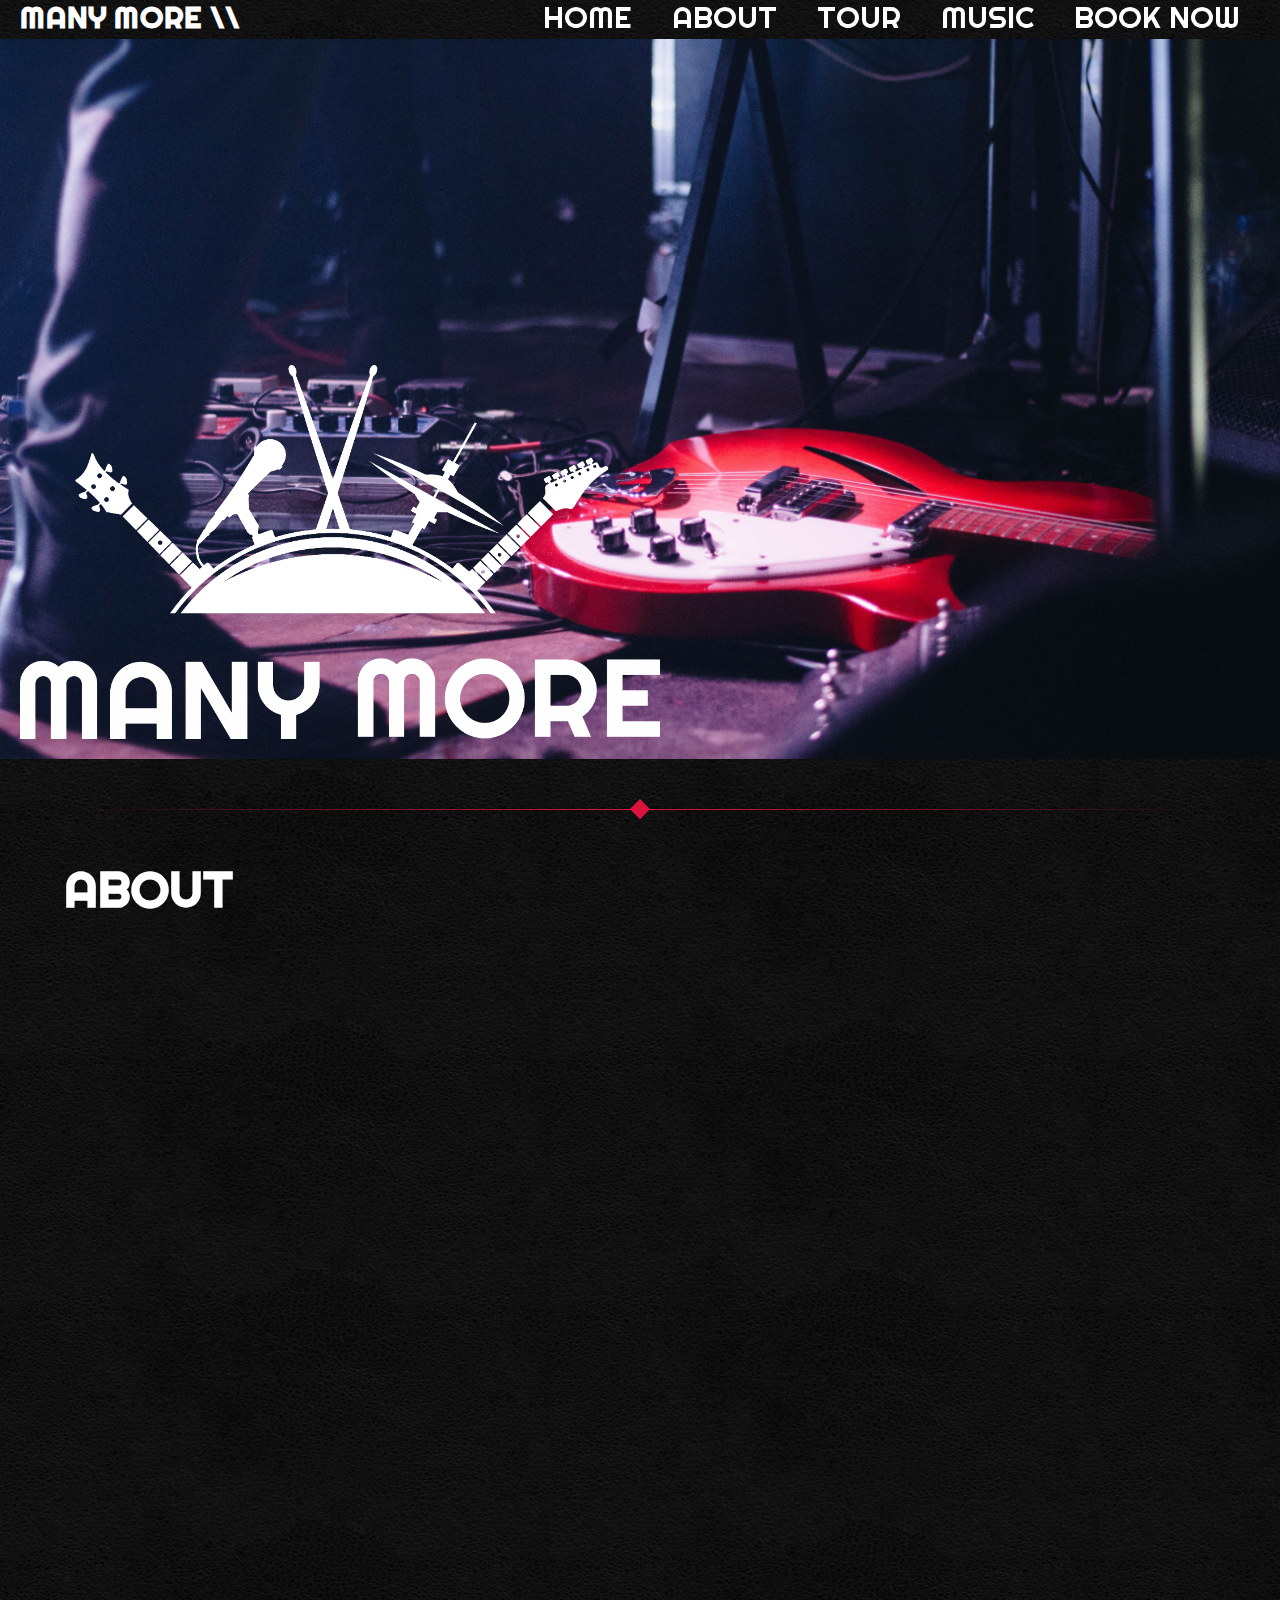
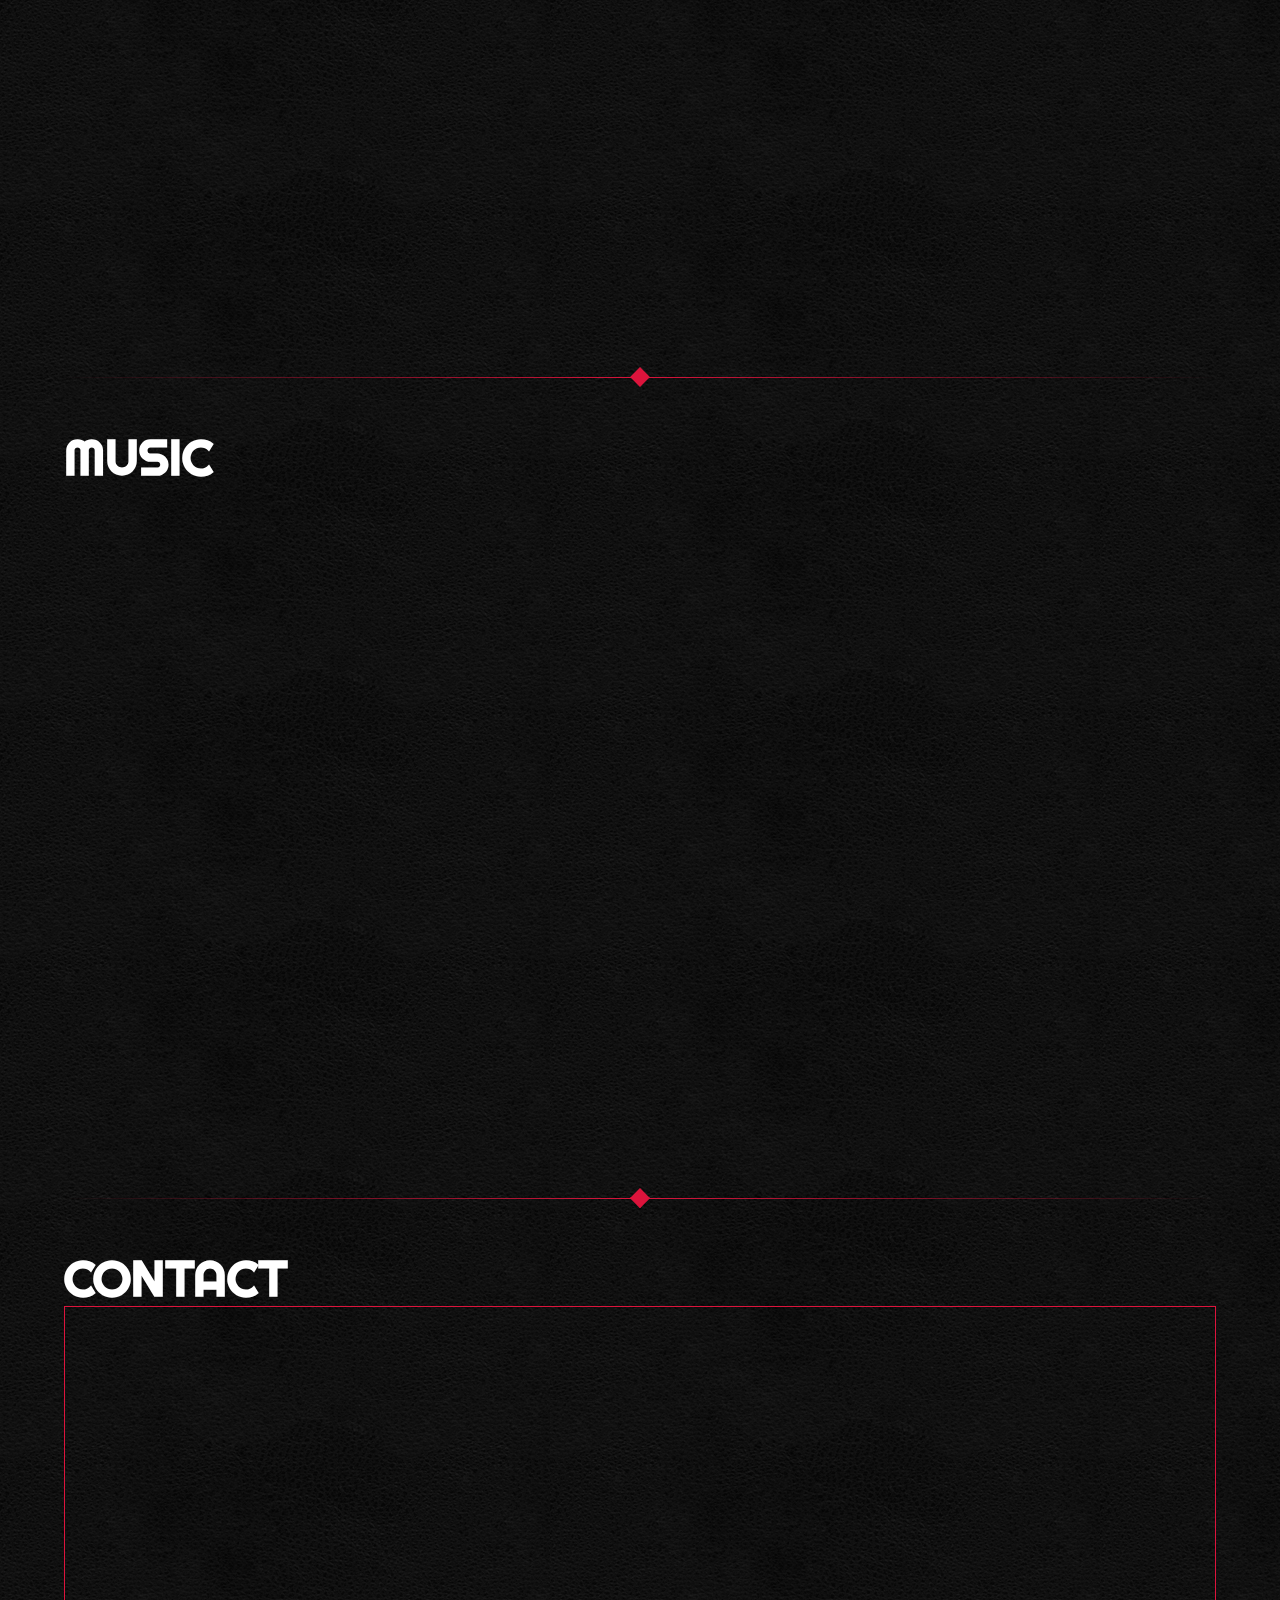
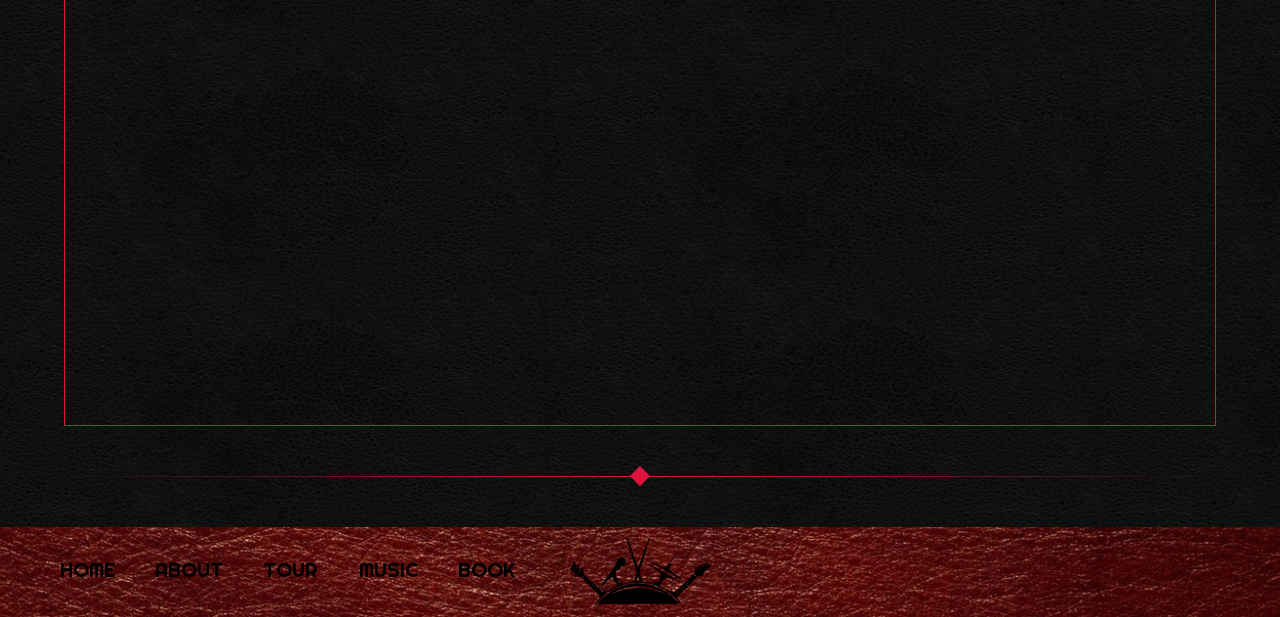
==== commit 8af6e259: "contact, footer sections added. pictures updated" ====
--- a/index.html
+++ b/index.html
@@ -5,8 +5,7 @@
     <meta name="viewport" content="width=device-width, initial-scale=1.0" />
     <link
       href="https://fonts.googleapis.com/css2?family=Raleway:wght@300&family=Righteous&display=swap"
-      rel="stylesheet"
-    />
+      rel="stylesheet"/>
 
     <link rel="stylesheet" href="https://unpkg.com/aos@next/dist/aos.css" />
 
@@ -18,19 +17,19 @@
       <h1 class="header__title">Many More \\</h1>
       <ul class="header__nav">
         <li class="header__nav__item">
-          <a href="" class="header__nav__item__link">Home</a>
-        </li>
-        <li class="header__nav__item">
-          <a href="#about" class="header__nav__item__link">About</a>
-        </li>
-        <li class="header__nav__item">
-          <a href="tour.html" class="header__nav__item__link">Tour</a>
-        </li>
-        <li class="header__nav__item">
-          <a href="#music" class="header__nav__item__link">Music</a>
-        </li>
-        <li class="header__nav__item">
-          <a href="#contact" class="header__nav__item__link">Book Now</a>
+          <a href="">Home</a>
+        </li>
+        <li class="header__nav__item">
+          <a href="#about">About</a>
+        </li>
+        <li class="header__nav__item">
+          <a href="tour.html">Tour</a>
+        </li>
+        <li class="header__nav__item">
+          <a href="#music">Music</a>
+        </li>
+        <li class="header__nav__item">
+          <a href="#contact">Book Now</a>
         </li>
       </ul>
     </section>
@@ -42,16 +41,29 @@
           <a href="#"><i class="fab fa-twitter"></i></a>
         </li>
         <li class="hero__social__item">
-          <a href="#"><i class="fab fa-facebook-f"></i></a>
-        </li>
-        <li class="hero__social__item">
-          <a href="#"><i class="fab fa-spotify"></i></a>
-        </li>
-        <li class="hero__social__item">
-          <a href="#"><i class="fab fa-itunes-note"></i></a>
-        </li>
-      </ul>
-    </section>
+          <a href="https://www.facebook.com/ManyMoreBramalea" target="_blank"
+            ><i class="fab fa-facebook-f"></i
+          ></a>
+        </li>
+        <li class="hero__social__item">
+          <a
+            href="https://open.spotify.com/album/64nwvYnHiUxxsBgVvEhwqx"
+            target="_blank"
+            ><i class="fab fa-spotify"></i
+          ></a>
+        </li>
+        <li class="hero__social__item">
+          <a
+            href="https://music.apple.com/us/artist/many-more-band/1489231081"
+            target="_blank"
+            ><i class="fab fa-itunes-note"></i
+          ></a>
+        </li>
+      </ul>
+    </section>
+    
+    <div class="divider"></div>
+
 
     <section class="about" id="about">
       <div class="wrapper">
@@ -60,15 +72,13 @@
           <img
             src="./assets/gear.png"
             data-aos="fade-right"
-            class="about__container__side"
-          />
+            class="about__container__side"/>
 
           <div class="about__container__content">
             <img
-              src="./assets/crowd.png"
+              src="./assets/band.png"
               data-aos="fade-left"
-              class="about__container__content__img"
-            />
+              class="about__container__content__img"/>
             <div data-aos="fade-down" class="about__container__content__text">
               Many More has been around since 1998 and has gone through many
               transformations. The latest lineup has recorded a album of
@@ -95,91 +105,68 @@
               data-aos="fade-up"
               src="./assets/fraser.png"
               alt=""
-              class="about__gallery__item__img"
-            />
+              class="about__gallery__item__img"/>
           </li>
           <li class="about__gallery__item">
             <img
               data-aos="fade-down"
               src="./assets/chris.png"
               alt=""
-              class="about__gallery__item__img"
-            />
+              class="about__gallery__item__img"/>
           </li>
           <li class="about__gallery__item">
             <img
               data-aos="fade-up"
               src="./assets/adam.png"
               alt=""
-              class="about__gallery__item__img"
-            />
+              class="about__gallery__item__img"/>
           </li>
           <li class="about__gallery__item">
             <img
               data-aos="fade-down"
               src="./assets/robb.png"
               alt=""
-              class="about__gallery__item__img"
-            />
+              class="about__gallery__item__img"/>
           </li>
         </ul>
       </div>
     </section>
+
+    <div class="divider"></div>
 
     <section class="music" id="music">
       <div class="wrapper">
         <h1 class="title">Music</h1>
         <div class="music__container">
-          <div class="music__container__left">
+          <div data-aos="fade-right" class="music__container__left">
             <iframe
-              data-aos="fade-right"
               src="https://open.spotify.com/embed/album/64nwvYnHiUxxsBgVvEhwqx"
               width="100%"
               height="100%"
               frameborder="0"
               allowtransparency="true"
-              allow="encrypted-media"
-            ></iframe>
+              allow="encrypted-media">
+            </iframe>
           </div>
           <div class="music__container__right">
             <ul class="music__container__right__list">
-              <li
-                data-aos="fade-left"
-                class="music__container__right__list__item"
-              >
-                <a href="https://www.reverbnation.com/manymore7" target="_blank"
-                  >Reverb Nation</a
-                >
-              </li>
-              <li
-                data-aos="fade-left"
-                class="music__container__right__list__item"
-              >
-                <a
-                  href="https://music.apple.com/us/artist/many-more-band/1489231081"
-                  target="_blank"
-                  >iTunes</a
-                >
-              </li>
-              <li
-                data-aos="fade-left"
-                class="music__container__right__list__item"
-              >
-                <a
-                  href="https://open.spotify.com/album/64nwvYnHiUxxsBgVvEhwqx"
-                  target="_blank"
-                  >Spotify</a
-                >
-              </li>
-              <li
-                data-aos="fade-left"
-                class="music__container__right__list__item"
-              >
-                <a
-                  href="https://www.facebook.com/ManyMoreBramalea"
-                  target="_blank"
-                  >Facebook</a
-                >
+              <li data-aos="fade-left"
+                class="music__container__right__list__item">
+                <a href="https://www.reverbnation.com/manymore7" target="_blank">Reverb Nation</a>
+              </li>
+              <li data-aos="fade-left"
+                class="music__container__right__list__item">
+                <a href="https://music.apple.com/us/artist/many-more-band/1489231081" target="_blank">iTunes</a>
+              </li>
+              <li data-aos="fade-left"
+                class="music__container__right__list__item">
+                <a href="https://open.spotify.com/album/64nwvYnHiUxxsBgVvEhwqx"
+                  target="_blank">Spotify</a>
+              </li>
+              <li data-aos="fade-left"
+                class="music__container__right__list__item">
+                <a href="https://www.facebook.com/ManyMoreBramalea"
+                  target="_blank">Facebook</a>
               </li>
             </ul>
           </div>
@@ -187,10 +174,64 @@
       </div>
     </section>
 
-    <script
-      src="https://kit.fontawesome.com/d15c03b01c.js"
-      crossorigin="anonymous"
-    ></script>
+    <div class="divider"></div>
+    <section class="contact" id="contact">
+      <div class="wrapper">
+        <h1 class="title">Contact</h1>
+
+        <div class="contact__banner">
+          <h1 data-aos="fade-down" class="contact__banner__text">
+            <a href="mailto:manymoregroup@gmail.com">
+              manymoregroup@gmail.com
+            </a>
+          </h1>
+        </div>
+      </div>
+    </section>
+    <div class="divider"></div>
+
+    <footer class="footer">
+      <ul class="footer__nav">
+        <li class="footer__nav__item">
+          <a href="">Home</a>
+        </li>
+        <li class="footer__nav__item">
+          <a href="#about">About</a>
+        </li>
+        <li class="footer__nav__item">
+          <a href="tour.html">Tour</a>
+        </li>
+        <li class="footer__nav__item">
+          <a href="#music">Music</a>
+        </li>
+        <li class="footer__nav__item">
+          <a href="#contact">Book</a>
+        </li>
+      </ul>
+      <img class="footer__logo" src="/assets/logoalt.png" alt="" />
+
+      <ul class="footer__social">
+        <li class="footer__social__item">
+          <a href="#"><i class="fab fa-twitter"></i></a>
+        </li>
+        <li class="footer__social__item">
+          <a href="https://www.facebook.com/ManyMoreBramalea"
+                  target="_blank""><i class="fab fa-facebook-f"></i></a>
+        </li>
+        <li class="footer__social__item">
+          <a href="https://open.spotify.com/album/64nwvYnHiUxxsBgVvEhwqx"
+            target="_blank"><i class="fab fa-spotify"></i>
+          </a>
+        </li>
+        <li class="footer__social__item">
+          <a href="https://music.apple.com/us/artist/many-more-band/1489231081"
+            target="_blank"><i class="fab fa-itunes-note"></i>
+          </a>
+        </li>
+      </ul>
+    </footer>
+
+    <script src="https://kit.fontawesome.com/d15c03b01c.js" crossorigin="anonymous"></script>
     <script src="https://unpkg.com/aos@next/dist/aos.js"></script>
     <script>
       AOS.init();
--- a/styles/styles.css
+++ b/styles/styles.css
@@ -269,6 +269,40 @@
   overflow: hidden;
 }
 
+.divider {
+  position: relative;
+  margin-top: 50px;
+  margin-bottom: 50px;
+  height: 1px;
+}
+
+.divider:before {
+  content: "";
+  position: absolute;
+  top: 0;
+  left: 5%;
+  right: 5%;
+  width: 90%;
+  height: 1px;
+  background-image: -webkit-gradient(linear, left top, right top, from(transparent), color-stop(crimson), to(transparent));
+  background-image: linear-gradient(to right, transparent, crimson, transparent);
+}
+
+.divider:after {
+  content: "";
+  position: absolute;
+  z-index: 1;
+  top: -7px;
+  left: calc(50% - 7px);
+  width: 14px;
+  height: 14px;
+  -webkit-transform: rotate(45deg);
+          transform: rotate(45deg);
+  background-color: #dc143c;
+  border-bottom: 1px solid crimson;
+  border-right: 1px solid crimson;
+}
+
 body {
   background-color: #000000;
   background-image: url("../assets/bg.png");
@@ -316,7 +350,7 @@
   list-style: none;
 }
 
-.header__nav__item__link {
+.header__nav__item a {
   text-decoration: none;
   text-transform: uppercase;
   font-size: 30px;
@@ -325,8 +359,8 @@
   display: inline-block;
   display: inline-block;
   overflow: hidden;
-  background: -webkit-gradient(linear, left top, right top, from(#dc143c), color-stop(50%, #dc143c), color-stop(50%, white));
-  background: linear-gradient(to right, #dc143c, #dc143c 50%, white 50%);
+  background: -webkit-gradient(linear, left top, right top, from(#dc143c), color-stop(50%, #dc143c), color-stop(50%, #ffffff));
+  background: linear-gradient(to right, #dc143c, #dc143c 50%, #ffffff 50%);
   background-clip: text;
   -webkit-background-clip: text;
   -webkit-text-fill-color: transparent;
@@ -337,7 +371,7 @@
   text-decoration: none;
 }
 
-.header__nav__item__link:hover {
+.header__nav__item a:hover {
   background-position: 0 100%;
 }
 
@@ -377,8 +411,8 @@
   font-size: 30px;
   display: inline-block;
   overflow: hidden;
-  background: -webkit-gradient(linear, left top, right top, from(#dc143c), color-stop(50%, #dc143c), color-stop(50%, white));
-  background: linear-gradient(to right, #dc143c, #dc143c 50%, white 50%);
+  background: -webkit-gradient(linear, left top, right top, from(#dc143c), color-stop(50%, #dc143c), color-stop(50%, #ffffff));
+  background: linear-gradient(to right, #dc143c, #dc143c 50%, #ffffff 50%);
   background-clip: text;
   -webkit-background-clip: text;
   -webkit-text-fill-color: transparent;
@@ -444,6 +478,7 @@
   text-align: center;
   height: 50%;
   background-color: rgba(37, 35, 35, 0.6);
+  border: #dc143c solid 1px;
 }
 
 .about__gallery {
@@ -541,8 +576,8 @@
   font-size: 50px;
   display: inline-block;
   overflow: hidden;
-  background: -webkit-gradient(linear, left top, right top, from(#dc143c), color-stop(50%, #dc143c), color-stop(50%, white));
-  background: linear-gradient(to right, #dc143c, #dc143c 50%, white 50%);
+  background: -webkit-gradient(linear, left top, right top, from(#dc143c), color-stop(50%, #dc143c), color-stop(50%, #ffffff));
+  background: linear-gradient(to right, #dc143c, #dc143c 50%, #ffffff 50%);
   background-clip: text;
   -webkit-background-clip: text;
   -webkit-text-fill-color: transparent;
@@ -556,3 +591,156 @@
 .music__container__right__list__item a:hover {
   background-position: 0 100%;
 }
+
+.contact {
+  display: -webkit-box;
+  display: -ms-flexbox;
+  display: flex;
+  -webkit-box-pack: center;
+      -ms-flex-pack: center;
+          justify-content: center;
+}
+
+.contact__banner {
+  background-image: url(/assets/contact.png);
+  background-size: cover;
+  height: 80vh;
+  display: -webkit-box;
+  display: -ms-flexbox;
+  display: flex;
+  -webkit-box-pack: center;
+      -ms-flex-pack: center;
+          justify-content: center;
+  -webkit-box-align: center;
+      -ms-flex-align: center;
+          align-items: center;
+  border: #dc143c solid 1px;
+}
+
+.contact__banner__text {
+  padding: 20px;
+  font-size: 40px;
+  text-transform: uppercase;
+  border: #dc143c solid 1px;
+  background-color: #000000;
+}
+
+.contact__banner__text a {
+  text-decoration: none;
+  color: #ffffff;
+  display: inline-block;
+  overflow: hidden;
+  background: -webkit-gradient(linear, left top, right top, from(#dc143c), color-stop(50%, #dc143c), color-stop(50%, #ffffff));
+  background: linear-gradient(to right, #dc143c, #dc143c 50%, #ffffff 50%);
+  background-clip: text;
+  -webkit-background-clip: text;
+  -webkit-text-fill-color: transparent;
+  background-size: 200% 100%;
+  background-position: 100%;
+  -webkit-transition: background-position 275ms ease;
+  transition: background-position 275ms ease;
+  text-decoration: none;
+}
+
+.contact__banner__text a:hover {
+  background-position: 0 100%;
+}
+
+.footer {
+  background-image: url(/assets/red.jpg);
+  background-size: cover;
+  background-position: bottom;
+  height: 10vh;
+  display: -webkit-box;
+  display: -ms-flexbox;
+  display: flex;
+  -webkit-box-pack: center;
+      -ms-flex-pack: center;
+          justify-content: center;
+}
+
+.footer__nav {
+  display: -webkit-box;
+  display: -ms-flexbox;
+  display: flex;
+  width: 50%;
+  -webkit-box-pack: space-evenly;
+      -ms-flex-pack: space-evenly;
+          justify-content: space-evenly;
+  -webkit-box-align: center;
+      -ms-flex-align: center;
+          align-items: center;
+  margin: 0;
+}
+
+.footer__nav__item {
+  list-style: none;
+  margin-right: 20px;
+}
+
+.footer__nav__item a {
+  text-decoration: none;
+  text-transform: uppercase;
+  font-size: 20px;
+  display: inline-block;
+  overflow: hidden;
+  background: -webkit-gradient(linear, right top, left top, from(#000000), color-stop(50%, #000000), color-stop(50%, #ffffff));
+  background: linear-gradient(to left, #000000, #000000 50%, #ffffff 50%);
+  background-clip: text;
+  -webkit-background-clip: text;
+  -webkit-text-fill-color: transparent;
+  background-size: 200% 100%;
+  background-position: 100%;
+  -webkit-transition: background-position 275ms ease;
+  transition: background-position 275ms ease;
+  text-decoration: none;
+}
+
+.footer__nav__item a:hover {
+  background-position: 0 100%;
+}
+
+.footer__logo {
+  -ms-flex-item-align: center;
+      -ms-grid-row-align: center;
+      align-self: center;
+  width: 170px;
+}
+
+.footer__social {
+  display: -webkit-box;
+  display: -ms-flexbox;
+  display: flex;
+  width: 50%;
+  -webkit-box-pack: space-evenly;
+      -ms-flex-pack: space-evenly;
+          justify-content: space-evenly;
+  -webkit-box-align: center;
+      -ms-flex-align: center;
+          align-items: center;
+  margin: 0;
+}
+
+.footer__social__item {
+  list-style: none;
+}
+
+.footer__social__item a {
+  font-size: 30px;
+  display: inline-block;
+  overflow: hidden;
+  background: -webkit-gradient(linear, right top, left top, from(#000000), color-stop(50%, #000000), color-stop(50%, #ffffff));
+  background: linear-gradient(to left, #000000, #000000 50%, #ffffff 50%);
+  background-clip: text;
+  -webkit-background-clip: text;
+  -webkit-text-fill-color: transparent;
+  background-size: 200% 100%;
+  background-position: 100%;
+  -webkit-transition: background-position 275ms ease;
+  transition: background-position 275ms ease;
+  text-decoration: none;
+}
+
+.footer__social__item a:hover {
+  background-position: 0 100%;
+}
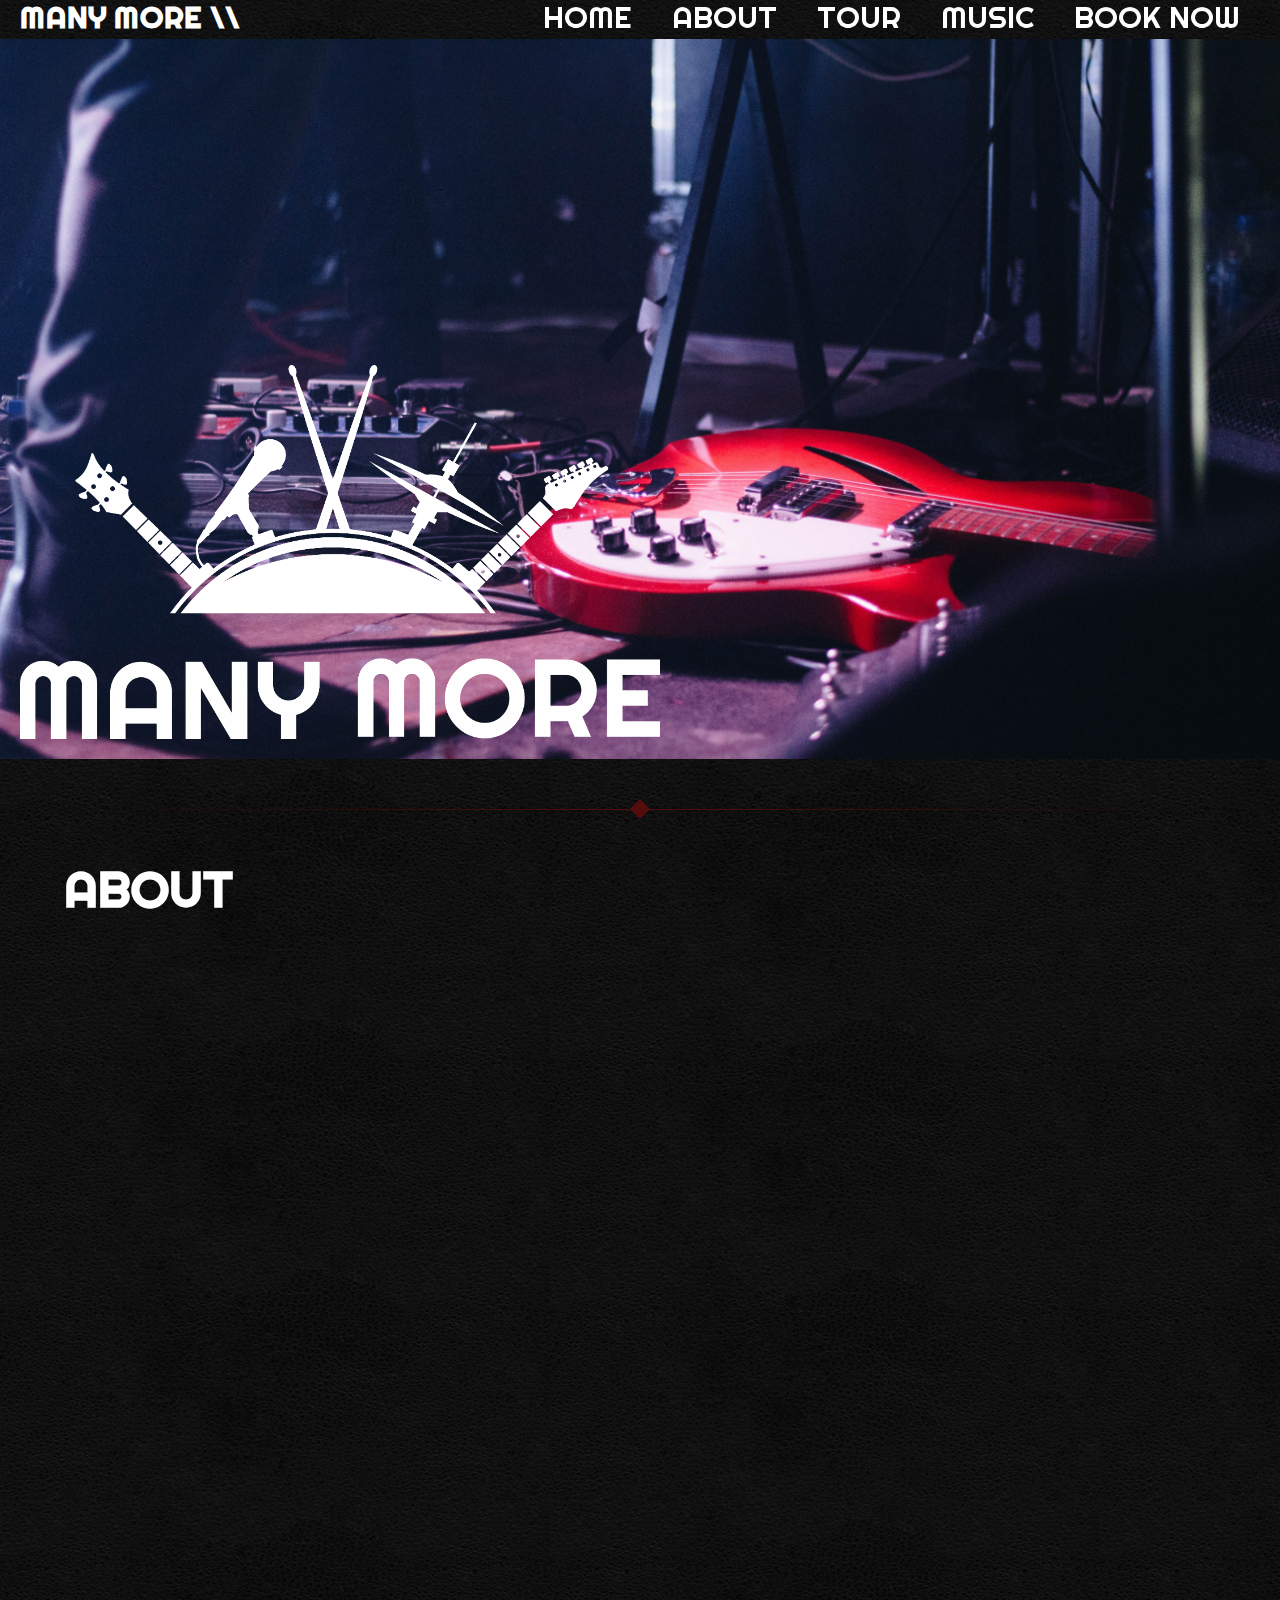
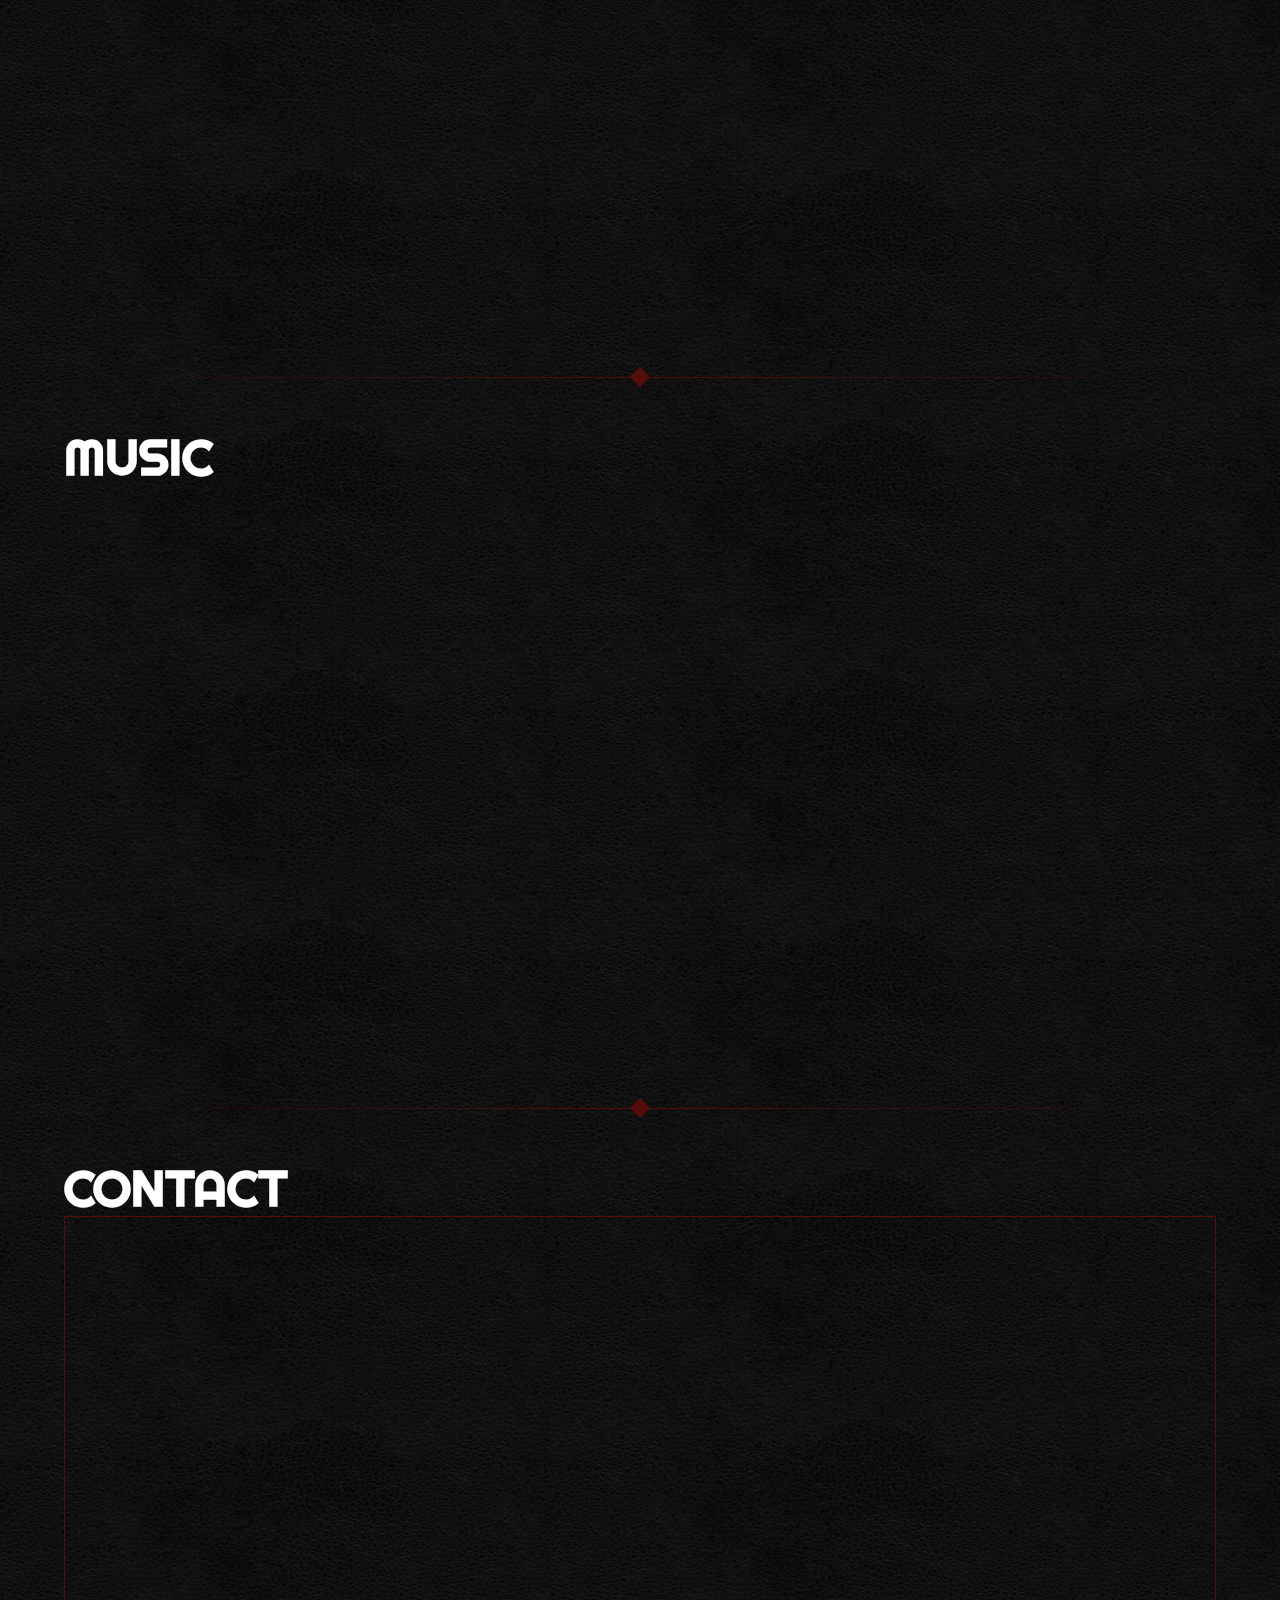
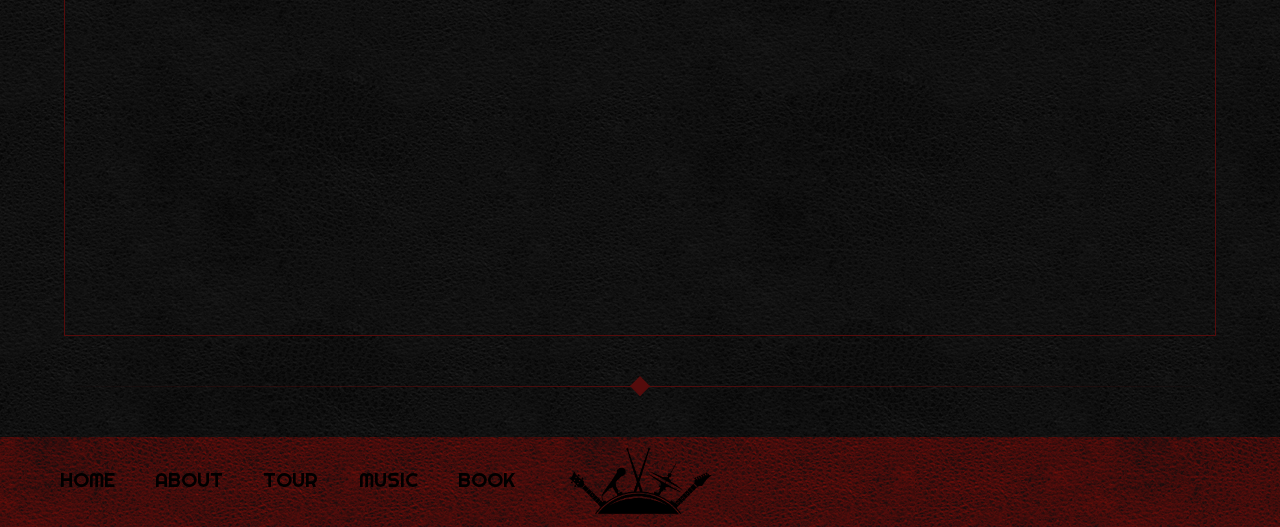
==== commit fdf108fd: "hamburger menu added, responsive design started, j query added" ====
--- a/index.html
+++ b/index.html
@@ -5,7 +5,8 @@
     <meta name="viewport" content="width=device-width, initial-scale=1.0" />
     <link
       href="https://fonts.googleapis.com/css2?family=Raleway:wght@300&family=Righteous&display=swap"
-      rel="stylesheet"/>
+      rel="stylesheet"
+    />
 
     <link rel="stylesheet" href="https://unpkg.com/aos@next/dist/aos.css" />
 
@@ -15,23 +16,43 @@
   <body>
     <section class="header">
       <h1 class="header__title">Many More \\</h1>
-      <ul class="header__nav">
-        <li class="header__nav__item">
-          <a href="">Home</a>
-        </li>
-        <li class="header__nav__item">
-          <a href="#about">About</a>
-        </li>
-        <li class="header__nav__item">
-          <a href="tour.html">Tour</a>
-        </li>
-        <li class="header__nav__item">
-          <a href="#music">Music</a>
-        </li>
-        <li class="header__nav__item">
-          <a href="#contact">Book Now</a>
-        </li>
-      </ul>
+      <button class="hamburger">
+        <i class="fas fa-bars"></i>
+        <p class="sr-only">Click here to open up hamburger menu</p>
+      </button>
+      <nav class="menu">
+        <div class="fullscreen">
+          <button class="exit">
+            <i class="fas fa-times"></i>
+            <p class="sr-only">Click me to close the navigation.</p>
+          </button>
+
+          <ul class="header__nav">
+            <li class="header__nav__item">
+              <img
+                class="hamburger__logo"
+                src="./assets/logoblack.png"
+                alt=""
+              />
+            </li>
+            <li class="header__nav__item">
+              <a href="">Home</a>
+            </li>
+            <li class="header__nav__item">
+              <a href="#about">About</a>
+            </li>
+            <li class="header__nav__item">
+              <a href="tour.html">Tour</a>
+            </li>
+            <li class="header__nav__item">
+              <a href="#music">Music</a>
+            </li>
+            <li class="header__nav__item">
+              <a href="#contact">Book Now</a>
+            </li>
+          </ul>
+        </div>
+      </nav>
     </section>
 
     <section class="hero">
@@ -61,9 +82,8 @@
         </li>
       </ul>
     </section>
-    
+
     <div class="divider"></div>
-
 
     <section class="about" id="about">
       <div class="wrapper">
@@ -71,14 +91,16 @@
         <div class="about__container">
           <img
             src="./assets/gear.png"
-            data-aos="fade-right"
-            class="about__container__side"/>
+            data-aos="fade-up"
+            class="about__container__side"
+          />
 
           <div class="about__container__content">
             <img
               src="./assets/band.png"
-              data-aos="fade-left"
-              class="about__container__content__img"/>
+              data-aos="fade-down"
+              class="about__container__content__img"
+            />
             <div data-aos="fade-down" class="about__container__content__text">
               Many More has been around since 1998 and has gone through many
               transformations. The latest lineup has recorded a album of
@@ -105,28 +127,32 @@
               data-aos="fade-up"
               src="./assets/fraser.png"
               alt=""
-              class="about__gallery__item__img"/>
+              class="about__gallery__item__img"
+            />
           </li>
           <li class="about__gallery__item">
             <img
               data-aos="fade-down"
               src="./assets/chris.png"
               alt=""
-              class="about__gallery__item__img"/>
+              class="about__gallery__item__img"
+            />
           </li>
           <li class="about__gallery__item">
             <img
               data-aos="fade-up"
               src="./assets/adam.png"
               alt=""
-              class="about__gallery__item__img"/>
+              class="about__gallery__item__img"
+            />
           </li>
           <li class="about__gallery__item">
             <img
               data-aos="fade-down"
               src="./assets/robb.png"
               alt=""
-              class="about__gallery__item__img"/>
+              class="about__gallery__item__img"
+            />
           </li>
         </ul>
       </div>
@@ -138,35 +164,56 @@
       <div class="wrapper">
         <h1 class="title">Music</h1>
         <div class="music__container">
-          <div data-aos="fade-right" class="music__container__left">
+          <div data-aos="fade-up" class="music__container__left">
             <iframe
               src="https://open.spotify.com/embed/album/64nwvYnHiUxxsBgVvEhwqx"
               width="100%"
               height="100%"
               frameborder="0"
               allowtransparency="true"
-              allow="encrypted-media">
+              allow="encrypted-media"
+            >
             </iframe>
           </div>
           <div class="music__container__right">
             <ul class="music__container__right__list">
-              <li data-aos="fade-left"
-                class="music__container__right__list__item">
-                <a href="https://www.reverbnation.com/manymore7" target="_blank">Reverb Nation</a>
+              <li
+                data-aos="fade-down"
+                class="music__container__right__list__item"
+              >
+                <a href="https://www.reverbnation.com/manymore7" target="_blank"
+                  >Reverb Nation</a
+                >
               </li>
-              <li data-aos="fade-left"
-                class="music__container__right__list__item">
-                <a href="https://music.apple.com/us/artist/many-more-band/1489231081" target="_blank">iTunes</a>
+              <li
+                data-aos="fade-down"
+                class="music__container__right__list__item"
+              >
+                <a
+                  href="https://music.apple.com/us/artist/many-more-band/1489231081"
+                  target="_blank"
+                  >iTunes</a
+                >
               </li>
-              <li data-aos="fade-left"
-                class="music__container__right__list__item">
-                <a href="https://open.spotify.com/album/64nwvYnHiUxxsBgVvEhwqx"
-                  target="_blank">Spotify</a>
+              <li
+                data-aos="fade-down"
+                class="music__container__right__list__item"
+              >
+                <a
+                  href="https://open.spotify.com/album/64nwvYnHiUxxsBgVvEhwqx"
+                  target="_blank"
+                  >Spotify</a
+                >
               </li>
-              <li data-aos="fade-left"
-                class="music__container__right__list__item">
-                <a href="https://www.facebook.com/ManyMoreBramalea"
-                  target="_blank">Facebook</a>
+              <li
+                data-aos="fade-down"
+                class="music__container__right__list__item"
+              >
+                <a
+                  href="https://www.facebook.com/ManyMoreBramalea"
+                  target="_blank"
+                  >Facebook</a
+                >
               </li>
             </ul>
           </div>
@@ -215,26 +262,40 @@
           <a href="#"><i class="fab fa-twitter"></i></a>
         </li>
         <li class="footer__social__item">
-          <a href="https://www.facebook.com/ManyMoreBramalea"
-                  target="_blank""><i class="fab fa-facebook-f"></i></a>
+          <a href="https://www.facebook.com/ManyMoreBramalea" target="_blank"
+            ><i class="fab fa-facebook-f"></i
+          ></a>
         </li>
         <li class="footer__social__item">
-          <a href="https://open.spotify.com/album/64nwvYnHiUxxsBgVvEhwqx"
-            target="_blank"><i class="fab fa-spotify"></i>
+          <a
+            href="https://open.spotify.com/album/64nwvYnHiUxxsBgVvEhwqx"
+            target="_blank"
+            ><i class="fab fa-spotify"></i>
           </a>
         </li>
         <li class="footer__social__item">
-          <a href="https://music.apple.com/us/artist/many-more-band/1489231081"
-            target="_blank"><i class="fab fa-itunes-note"></i>
+          <a
+            href="https://music.apple.com/us/artist/many-more-band/1489231081"
+            target="_blank"
+            ><i class="fab fa-itunes-note"></i>
           </a>
         </li>
       </ul>
     </footer>
 
-    <script src="https://kit.fontawesome.com/d15c03b01c.js" crossorigin="anonymous"></script>
+    <script
+      src="https://kit.fontawesome.com/d15c03b01c.js"
+      crossorigin="anonymous"
+    ></script>
     <script src="https://unpkg.com/aos@next/dist/aos.js"></script>
     <script>
       AOS.init();
     </script>
+    <script
+      src="https://code.jquery.com/jquery-3.4.0.min.js"
+      integrity="sha256-BJeo0qm959uMBGb65z40ejJYGSgR7REI4+CW1fNKwOg="
+      crossorigin="anonymous"
+    ></script>
+    <script src="script.js"></script>
   </body>
 </html>
--- a/styles/styles.css
+++ b/styles/styles.css
@@ -284,8 +284,8 @@
   right: 5%;
   width: 90%;
   height: 1px;
-  background-image: -webkit-gradient(linear, left top, right top, from(transparent), color-stop(crimson), to(transparent));
-  background-image: linear-gradient(to right, transparent, crimson, transparent);
+  background-image: -webkit-gradient(linear, left top, right top, from(transparent), color-stop(#550c0c), to(transparent));
+  background-image: linear-gradient(to right, transparent, #550c0c, transparent);
 }
 
 .divider:after {
@@ -298,9 +298,9 @@
   height: 14px;
   -webkit-transform: rotate(45deg);
           transform: rotate(45deg);
-  background-color: #dc143c;
-  border-bottom: 1px solid crimson;
-  border-right: 1px solid crimson;
+  background-color: #550c0c;
+  border-bottom: 1px solid #550c0c;
+  border-right: 1px solid #550c0c;
 }
 
 body {
@@ -312,6 +312,34 @@
 
 .wrapper {
   width: 90%;
+}
+
+button {
+  background-color: #0000;
+  border: none;
+}
+
+.hamburger {
+  color: #ffffff;
+}
+
+.hamburger__logo {
+  display: none;
+}
+
+.hamburger,
+.exit {
+  display: none;
+}
+
+.exit {
+  position: relative;
+  top: 30px;
+  left: 30px;
+}
+
+.show.menu {
+  display: block;
 }
 
 .title {
@@ -452,7 +480,7 @@
   width: calc(33.3% - 16px);
   -o-object-fit: cover;
      object-fit: cover;
-  border: #dc143c solid 1px;
+  border: #550c0c solid 1px;
 }
 
 .about__container__content {
@@ -470,7 +498,7 @@
   height: 50%;
   -o-object-fit: cover;
      object-fit: cover;
-  border: #dc143c solid 1px;
+  border: #550c0c solid 1px;
 }
 
 .about__container__content__text {
@@ -478,7 +506,7 @@
   text-align: center;
   height: 50%;
   background-color: rgba(37, 35, 35, 0.6);
-  border: #dc143c solid 1px;
+  border: #550c0c solid 1px;
 }
 
 .about__gallery {
@@ -499,7 +527,7 @@
 .about__gallery__item__img {
   width: 100%;
   display: block;
-  border: #dc143c solid 1px;
+  border: #550c0c solid 1px;
 }
 
 .about__gallery__item:last-child {
@@ -508,6 +536,7 @@
 
 .bar {
   background-image: url("../assets/bar.png");
+  background-size: cover;
 }
 
 .tour {
@@ -547,7 +576,7 @@
   -webkit-box-pack: center;
       -ms-flex-pack: center;
           justify-content: center;
-  height: 80vh;
+  height: 70vh;
 }
 
 .music__container {
@@ -559,7 +588,7 @@
 .music__container__left {
   width: 50%;
   height: 60vh;
-  border: #dc143c solid 1px;
+  border: #550c0c solid 1px;
 }
 
 .music__container__right {
@@ -602,7 +631,7 @@
 }
 
 .contact__banner {
-  background-image: url(/assets/contact.png);
+  background-image: url("../assets/contact.png");
   background-size: cover;
   height: 80vh;
   display: -webkit-box;
@@ -614,14 +643,14 @@
   -webkit-box-align: center;
       -ms-flex-align: center;
           align-items: center;
-  border: #dc143c solid 1px;
+  border: #550c0c solid 1px;
 }
 
 .contact__banner__text {
   padding: 20px;
   font-size: 40px;
   text-transform: uppercase;
-  border: #dc143c solid 1px;
+  border: #550c0c solid 1px;
   background-color: #000000;
 }
 
@@ -647,8 +676,7 @@
 }
 
 .footer {
-  background-image: url(/assets/red.jpg);
-  background-size: cover;
+  background-image: url("../assets/redbg.png");
   background-position: bottom;
   height: 10vh;
   display: -webkit-box;
@@ -691,8 +719,8 @@
   -webkit-text-fill-color: transparent;
   background-size: 200% 100%;
   background-position: 100%;
-  -webkit-transition: background-position 275ms ease;
-  transition: background-position 275ms ease;
+  -webkit-transition: background-position 245ms ease;
+  transition: background-position 245ms ease;
   text-decoration: none;
 }
 
@@ -736,11 +764,111 @@
   -webkit-text-fill-color: transparent;
   background-size: 200% 100%;
   background-position: 100%;
-  -webkit-transition: background-position 275ms ease;
-  transition: background-position 275ms ease;
+  -webkit-transition: background-position 245ms ease;
+  transition: background-position 245ms ease;
   text-decoration: none;
 }
 
 .footer__social__item a:hover {
   background-position: 0 100%;
 }
+
+@media (max-width: 850px) {
+  .hamburger,
+  .exit {
+    display: block;
+  }
+  .hamburger {
+    display: inline-block;
+    overflow: hidden;
+    background: -webkit-gradient(linear, left top, right top, from(#dc143c), color-stop(50%, #dc143c), color-stop(50%, #ffffff));
+    background: linear-gradient(to right, #dc143c, #dc143c 50%, #ffffff 50%);
+    background-clip: text;
+    -webkit-background-clip: text;
+    -webkit-text-fill-color: transparent;
+    background-size: 200% 100%;
+    background-position: 100%;
+    -webkit-transition: background-position 275ms ease;
+    transition: background-position 275ms ease;
+    text-decoration: none;
+    font-size: 25px;
+  }
+  .hamburger:hover {
+    background-position: 0 100%;
+  }
+  .exit {
+    display: inline-block;
+    overflow: hidden;
+    background: -webkit-gradient(linear, right top, left top, from(#000000), color-stop(50%, #000000), color-stop(50%, #ffffff));
+    background: linear-gradient(to left, #000000, #000000 50%, #ffffff 50%);
+    background-clip: text;
+    -webkit-background-clip: text;
+    -webkit-text-fill-color: transparent;
+    background-size: 200% 100%;
+    background-position: 100%;
+    -webkit-transition: background-position 245ms ease;
+    transition: background-position 245ms ease;
+    text-decoration: none;
+    font-size: 35px;
+  }
+  .exit:hover {
+    background-position: 0 100%;
+  }
+  .menu {
+    display: none;
+  }
+  .menu .fullscreen {
+    position: fixed;
+    top: 0;
+    left: 0;
+    right: 0;
+    bottom: 0;
+    background-image: url("../assets/redbg.png");
+    z-index: 10;
+  }
+  .hamburger {
+    -webkit-box-align: center;
+        -ms-flex-align: center;
+            align-items: center;
+  }
+  .hamburger__logo {
+    display: block;
+    width: 350px;
+    margin-bottom: 20px;
+  }
+  .fullscreen ul {
+    display: -webkit-box;
+    display: -ms-flexbox;
+    display: flex;
+    -webkit-box-orient: vertical;
+    -webkit-box-direction: normal;
+        -ms-flex-direction: column;
+            flex-direction: column;
+    -webkit-box-align: center;
+        -ms-flex-align: center;
+            align-items: center;
+  }
+  .menu ul a {
+    font-size: 50px;
+    text-align: center;
+    width: 100%;
+    padding: 10px;
+    display: inline-block;
+    overflow: hidden;
+    background: -webkit-gradient(linear, right top, left top, from(#000000), color-stop(50%, #000000), color-stop(50%, #ffffff));
+    background: linear-gradient(to left, #000000, #000000 50%, #ffffff 50%);
+    background-clip: text;
+    -webkit-background-clip: text;
+    -webkit-text-fill-color: transparent;
+    background-size: 200% 100%;
+    background-position: 100%;
+    -webkit-transition: background-position 245ms ease;
+    transition: background-position 245ms ease;
+    text-decoration: none;
+    -webkit-transition: background-position 800ms ease;
+    transition: background-position 800ms ease;
+  }
+  .menu ul a:hover {
+    background-position: 0 100%;
+  }
+}
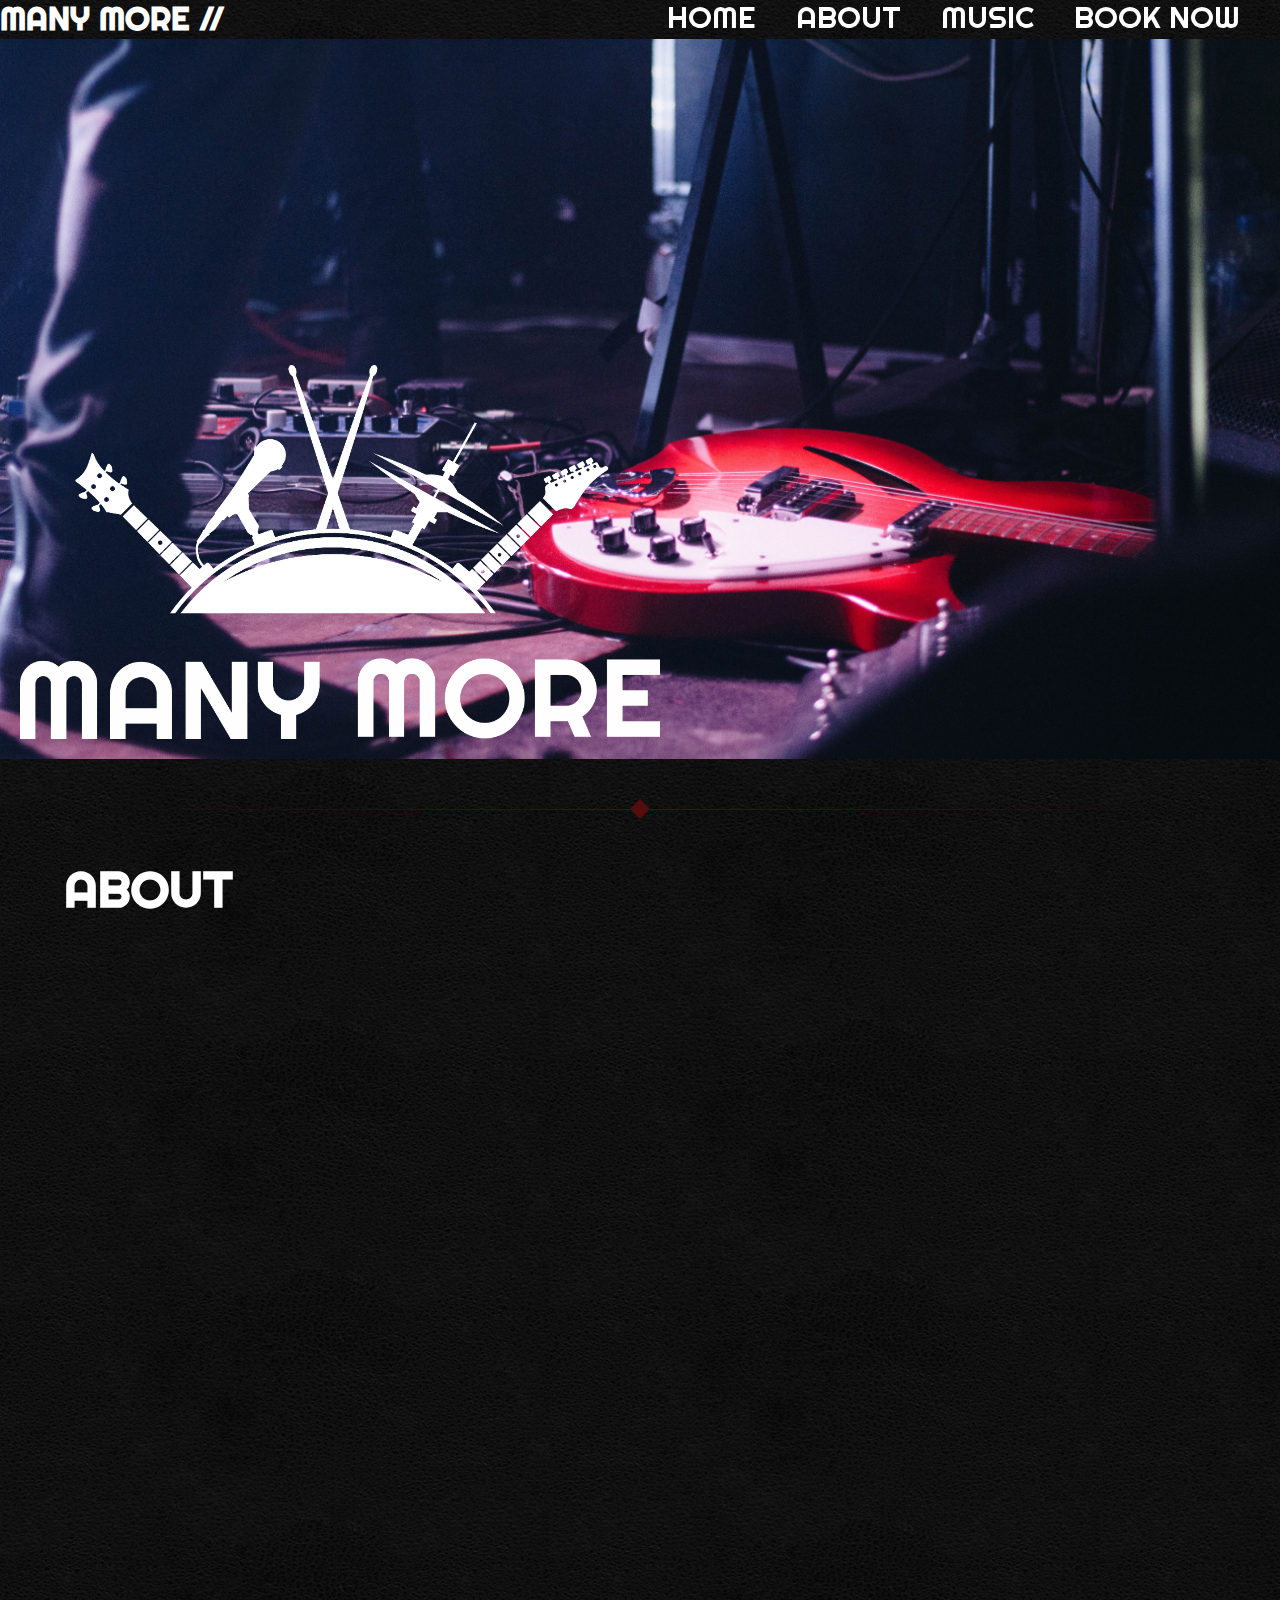
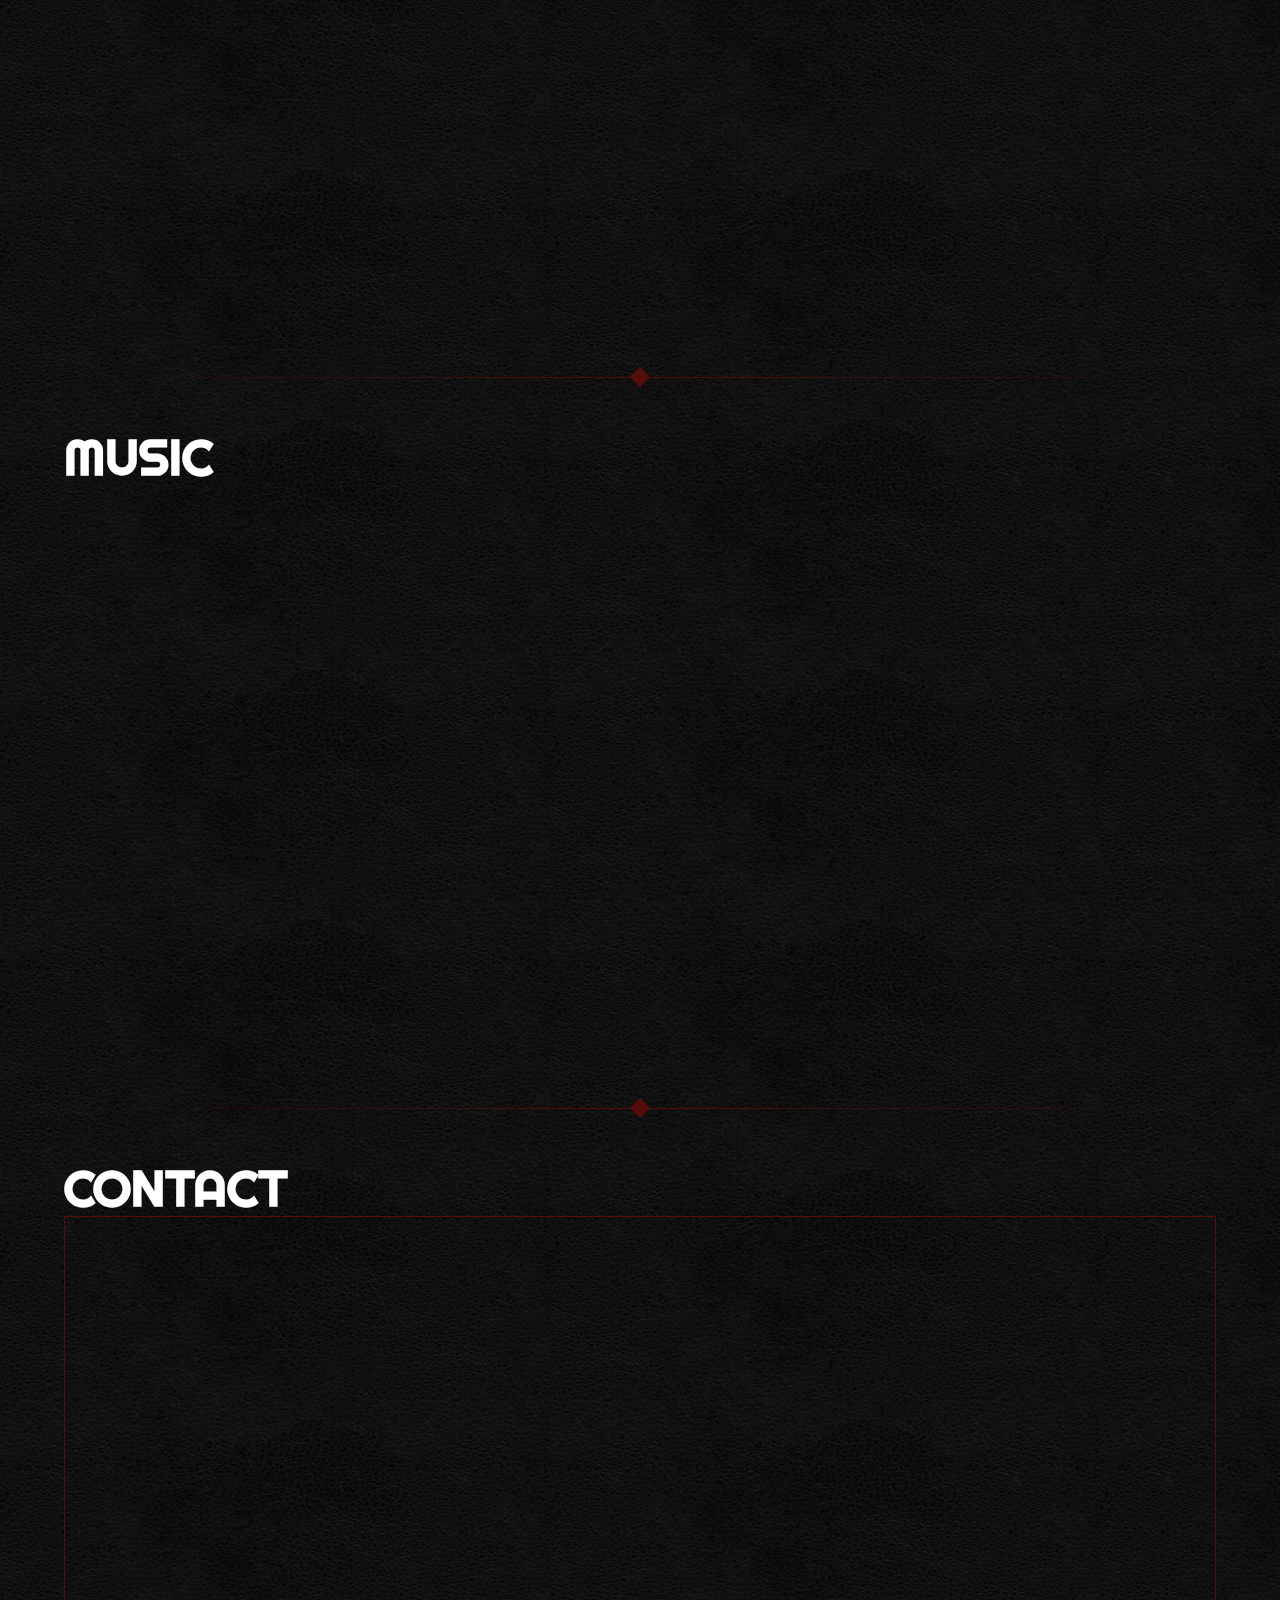
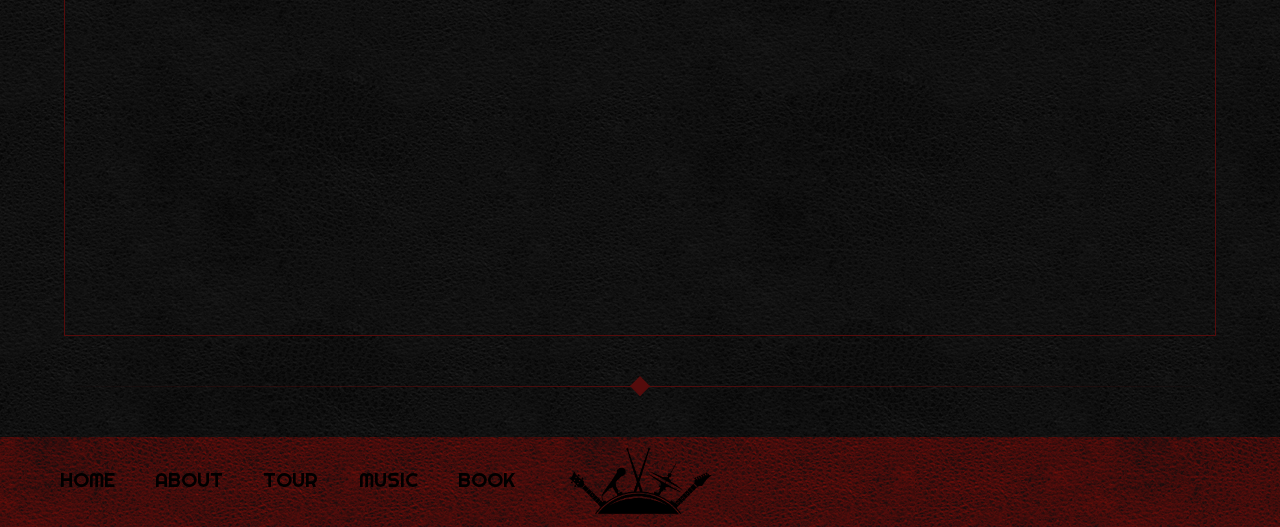
==== commit 32492949: "better nav/hamburger menu added" ====
--- a/index.html
+++ b/index.html
@@ -14,45 +14,37 @@
     <title>Many More Band</title>
   </head>
   <body>
-    <section class="header">
-      <h1 class="header__title">Many More \\</h1>
-      <button class="hamburger">
-        <i class="fas fa-bars"></i>
-        <p class="sr-only">Click here to open up hamburger menu</p>
-      </button>
-      <nav class="menu">
-        <div class="fullscreen">
-          <button class="exit">
-            <i class="fas fa-times"></i>
-            <p class="sr-only">Click me to close the navigation.</p>
-          </button>
-
-          <ul class="header__nav">
-            <li class="header__nav__item">
-              <img
-                class="hamburger__logo"
-                src="./assets/logoblack.png"
-                alt=""
-              />
-            </li>
-            <li class="header__nav__item">
-              <a href="">Home</a>
-            </li>
-            <li class="header__nav__item">
-              <a href="#about">About</a>
-            </li>
-            <li class="header__nav__item">
-              <a href="tour.html">Tour</a>
-            </li>
-            <li class="header__nav__item">
-              <a href="#music">Music</a>
-            </li>
-            <li class="header__nav__item">
-              <a href="#contact">Book Now</a>
-            </li>
-          </ul>
-        </div>
-      </nav>
+    <section class="nav">
+      <h1 class="nav__title">Many More //</h1>
+
+      <div class="nav__toggle">
+        <input type="checkbox" id="toggle" />
+        <span aria-label="navigation bar"><i class="fas fa-bars"></i> </span>
+
+        <ul id="nav__list" class="nav__list">
+          <li class="nav__list__item">
+            <span aria-label="logo"
+              ><img class="nav__logo" id="logo" src="./assets/logoblack.png"
+            /></span>
+          </li>
+
+          <li class="nav__list__item">
+            <a href="index.html">Home</a>
+          </li>
+
+          <li class="nav__list__item">
+            <a href="#about">About</a>
+          </li>
+
+          <li class="nav__list__item">
+            <a href="#music">Music</a>
+          </li>
+
+          <li class="nav__list__item">
+            <a href="#contact">Book Now</a>
+          </li>
+        </ul>
+      </div>
     </section>
 
     <section class="hero">
--- a/styles/styles.css
+++ b/styles/styles.css
@@ -317,29 +317,7 @@
 button {
   background-color: #0000;
   border: none;
-}
-
-.hamburger {
   color: #ffffff;
-}
-
-.hamburger__logo {
-  display: none;
-}
-
-.hamburger,
-.exit {
-  display: none;
-}
-
-.exit {
-  position: relative;
-  top: 30px;
-  left: 30px;
-}
-
-.show.menu {
-  display: block;
 }
 
 .title {
@@ -348,43 +326,52 @@
   margin: 0;
 }
 
-.header {
+.nav {
   display: -webkit-box;
   display: -ms-flexbox;
   display: flex;
   -webkit-box-pack: justify;
       -ms-flex-pack: justify;
           justify-content: space-between;
-}
-
-.header__title {
+  -webkit-box-align: center;
+      -ms-flex-align: center;
+          align-items: center;
+  margin: 0;
+  padding: 0;
+}
+
+.nav__title {
   text-transform: uppercase;
+  margin: 0;
+}
+
+.nav__list {
+  display: -webkit-box;
+  display: -ms-flexbox;
+  display: flex;
+  -webkit-box-align: end;
+      -ms-flex-align: end;
+          align-items: flex-end;
+  -webkit-box-pack: right;
+      -ms-flex-pack: right;
+          justify-content: right;
+  margin: 0;
+  padding: 0;
+}
+
+.nav__list__item {
+  list-style: none;
+  margin-right: 40px;
+}
+
+.nav__list__item span {
+  display: none;
+}
+
+.nav__list__item a {
   font-size: 30px;
-  margin: 0;
-  padding-left: 20px;
-}
-
-.header__nav {
-  display: -webkit-box;
-  display: -ms-flexbox;
-  display: flex;
-  -webkit-box-pack: space-evenly;
-      -ms-flex-pack: space-evenly;
-          justify-content: space-evenly;
-  margin: 0;
-}
-
-.header__nav__item {
-  list-style: none;
-}
-
-.header__nav__item a {
   text-decoration: none;
   text-transform: uppercase;
-  font-size: 30px;
-  margin-right: 40px;
-  position: relative;
-  display: inline-block;
   display: inline-block;
   overflow: hidden;
   background: -webkit-gradient(linear, left top, right top, from(#dc143c), color-stop(50%, #dc143c), color-stop(50%, #ffffff));
@@ -399,44 +386,18 @@
   text-decoration: none;
 }
 
-.header__nav__item a:hover {
+.nav__list__item a:hover {
   background-position: 0 100%;
 }
 
-.hero {
-  background-image: url("../assets/stage.jpg");
-  background-size: cover;
-  height: 80vh;
-  display: -webkit-box;
-  display: -ms-flexbox;
-  display: flex;
-  position: relative;
-  margin-bottom: 50px;
-}
-
-.hero__logo {
-  width: 50%;
-  -ms-flex-item-align: center;
-      -ms-grid-row-align: center;
-      align-self: center;
-  position: absolute;
-  bottom: 20px;
-  left: 20px;
-}
-
-.hero__social {
-  position: absolute;
-  right: 20px;
-  bottom: 0;
-}
-
-.hero__social__item {
-  list-style: none;
-  margin-bottom: 20px;
-}
-
-.hero__social__item a {
+.nav__toggle span,
+.nav__toggle #toggle {
+  display: none;
+}
+
+.nav__toggle .fas {
   font-size: 30px;
+  top: -15px;
   display: inline-block;
   overflow: hidden;
   background: -webkit-gradient(linear, left top, right top, from(#dc143c), color-stop(50%, #dc143c), color-stop(50%, #ffffff));
@@ -451,6 +412,58 @@
   text-decoration: none;
 }
 
+.nav__toggle .fas:hover {
+  background-position: 0 100%;
+}
+
+.hero {
+  background-image: url("../assets/stage.jpg");
+  background-size: cover;
+  height: 80vh;
+  display: -webkit-box;
+  display: -ms-flexbox;
+  display: flex;
+  position: relative;
+  margin-bottom: 50px;
+}
+
+.hero__logo {
+  width: 50%;
+  -ms-flex-item-align: center;
+      -ms-grid-row-align: center;
+      align-self: center;
+  position: absolute;
+  bottom: 20px;
+  left: 20px;
+}
+
+.hero__social {
+  position: absolute;
+  right: 20px;
+  bottom: 0;
+}
+
+.hero__social__item {
+  list-style: none;
+  margin-bottom: 20px;
+}
+
+.hero__social__item a {
+  font-size: 30px;
+  display: inline-block;
+  overflow: hidden;
+  background: -webkit-gradient(linear, left top, right top, from(#dc143c), color-stop(50%, #dc143c), color-stop(50%, #ffffff));
+  background: linear-gradient(to right, #dc143c, #dc143c 50%, #ffffff 50%);
+  background-clip: text;
+  -webkit-background-clip: text;
+  -webkit-text-fill-color: transparent;
+  background-size: 200% 100%;
+  background-position: 100%;
+  -webkit-transition: background-position 275ms ease;
+  transition: background-position 275ms ease;
+  text-decoration: none;
+}
+
 .hero__social__item a:hover {
   background-position: 0 100%;
 }
@@ -773,30 +786,78 @@
   background-position: 0 100%;
 }
 
-@media (max-width: 850px) {
-  .hamburger,
-  .exit {
+@media (max-width: 768px) {
+  #logo {
+    opacity: 1;
+    width: 400px;
+    margin: 40px;
+  }
+  .nav__toggle {
     display: block;
-  }
-  .hamburger {
+    position: fixed;
+    top: 20px;
+    right: 20px;
+    z-index: 99;
+    -webkit-user-select: none;
+       -moz-user-select: none;
+        -ms-user-select: none;
+            user-select: none;
+    text-transform: lowercase;
+  }
+  .nav__toggle input {
+    display: block;
+    width: 30px;
+    height: 30px;
+    position: absolute;
+    top: 0;
+    right: 0;
+    cursor: pointer;
+    opacity: 0;
+    z-index: 98;
+  }
+  .nav__toggle span,
+  .nav__toggle #toggle {
+    display: block;
+  }
+  .nav__toggle i {
+    position: relative;
+    top: 0px;
+    left: 0px;
+    z-index: 1;
     display: inline-block;
-    overflow: hidden;
-    background: -webkit-gradient(linear, left top, right top, from(#dc143c), color-stop(50%, #dc143c), color-stop(50%, #ffffff));
-    background: linear-gradient(to right, #dc143c, #dc143c 50%, #ffffff 50%);
-    background-clip: text;
-    -webkit-background-clip: text;
-    -webkit-text-fill-color: transparent;
-    background-size: 200% 100%;
-    background-position: 100%;
-    -webkit-transition: background-position 275ms ease;
-    transition: background-position 275ms ease;
-    text-decoration: none;
-    font-size: 25px;
-  }
-  .hamburger:hover {
-    background-position: 0 100%;
-  }
-  .exit {
+    font-size: 3rem;
+  }
+  .nav__toggle input:checked ~ ul {
+    -webkit-transform: none;
+            transform: none;
+    left: 0;
+  }
+  .nav__list {
+    display: -webkit-box;
+    display: -ms-flexbox;
+    display: flex;
+    -webkit-box-orient: vertical;
+    -webkit-box-direction: normal;
+        -ms-flex-direction: column;
+            flex-direction: column;
+    -webkit-box-align: center;
+        -ms-flex-align: center;
+            align-items: center;
+    position: fixed;
+    top: -3%;
+    left: -150%;
+    width: 100%;
+    height: 110vh;
+    background-image: url("../assets/redbg.png");
+    -webkit-transition: all 0.5s ease-in;
+    transition: all 0.5s ease-in;
+  }
+  .nav__list__item {
+    margin: 0;
+  }
+  .nav__list__item a {
+    font-size: 50px;
+    padding: 15px;
     display: inline-block;
     overflow: hidden;
     background: -webkit-gradient(linear, right top, left top, from(#000000), color-stop(50%, #000000), color-stop(50%, #ffffff));
@@ -809,66 +870,8 @@
     -webkit-transition: background-position 245ms ease;
     transition: background-position 245ms ease;
     text-decoration: none;
-    font-size: 35px;
-  }
-  .exit:hover {
+  }
+  .nav__list__item a:hover {
     background-position: 0 100%;
   }
-  .menu {
-    display: none;
-  }
-  .menu .fullscreen {
-    position: fixed;
-    top: 0;
-    left: 0;
-    right: 0;
-    bottom: 0;
-    background-image: url("../assets/redbg.png");
-    z-index: 10;
-  }
-  .hamburger {
-    -webkit-box-align: center;
-        -ms-flex-align: center;
-            align-items: center;
-  }
-  .hamburger__logo {
-    display: block;
-    width: 350px;
-    margin-bottom: 20px;
-  }
-  .fullscreen ul {
-    display: -webkit-box;
-    display: -ms-flexbox;
-    display: flex;
-    -webkit-box-orient: vertical;
-    -webkit-box-direction: normal;
-        -ms-flex-direction: column;
-            flex-direction: column;
-    -webkit-box-align: center;
-        -ms-flex-align: center;
-            align-items: center;
-  }
-  .menu ul a {
-    font-size: 50px;
-    text-align: center;
-    width: 100%;
-    padding: 10px;
-    display: inline-block;
-    overflow: hidden;
-    background: -webkit-gradient(linear, right top, left top, from(#000000), color-stop(50%, #000000), color-stop(50%, #ffffff));
-    background: linear-gradient(to left, #000000, #000000 50%, #ffffff 50%);
-    background-clip: text;
-    -webkit-background-clip: text;
-    -webkit-text-fill-color: transparent;
-    background-size: 200% 100%;
-    background-position: 100%;
-    -webkit-transition: background-position 245ms ease;
-    transition: background-position 245ms ease;
-    text-decoration: none;
-    -webkit-transition: background-position 800ms ease;
-    transition: background-position 800ms ease;
-  }
-  .menu ul a:hover {
-    background-position: 0 100%;
-  }
-}
+}
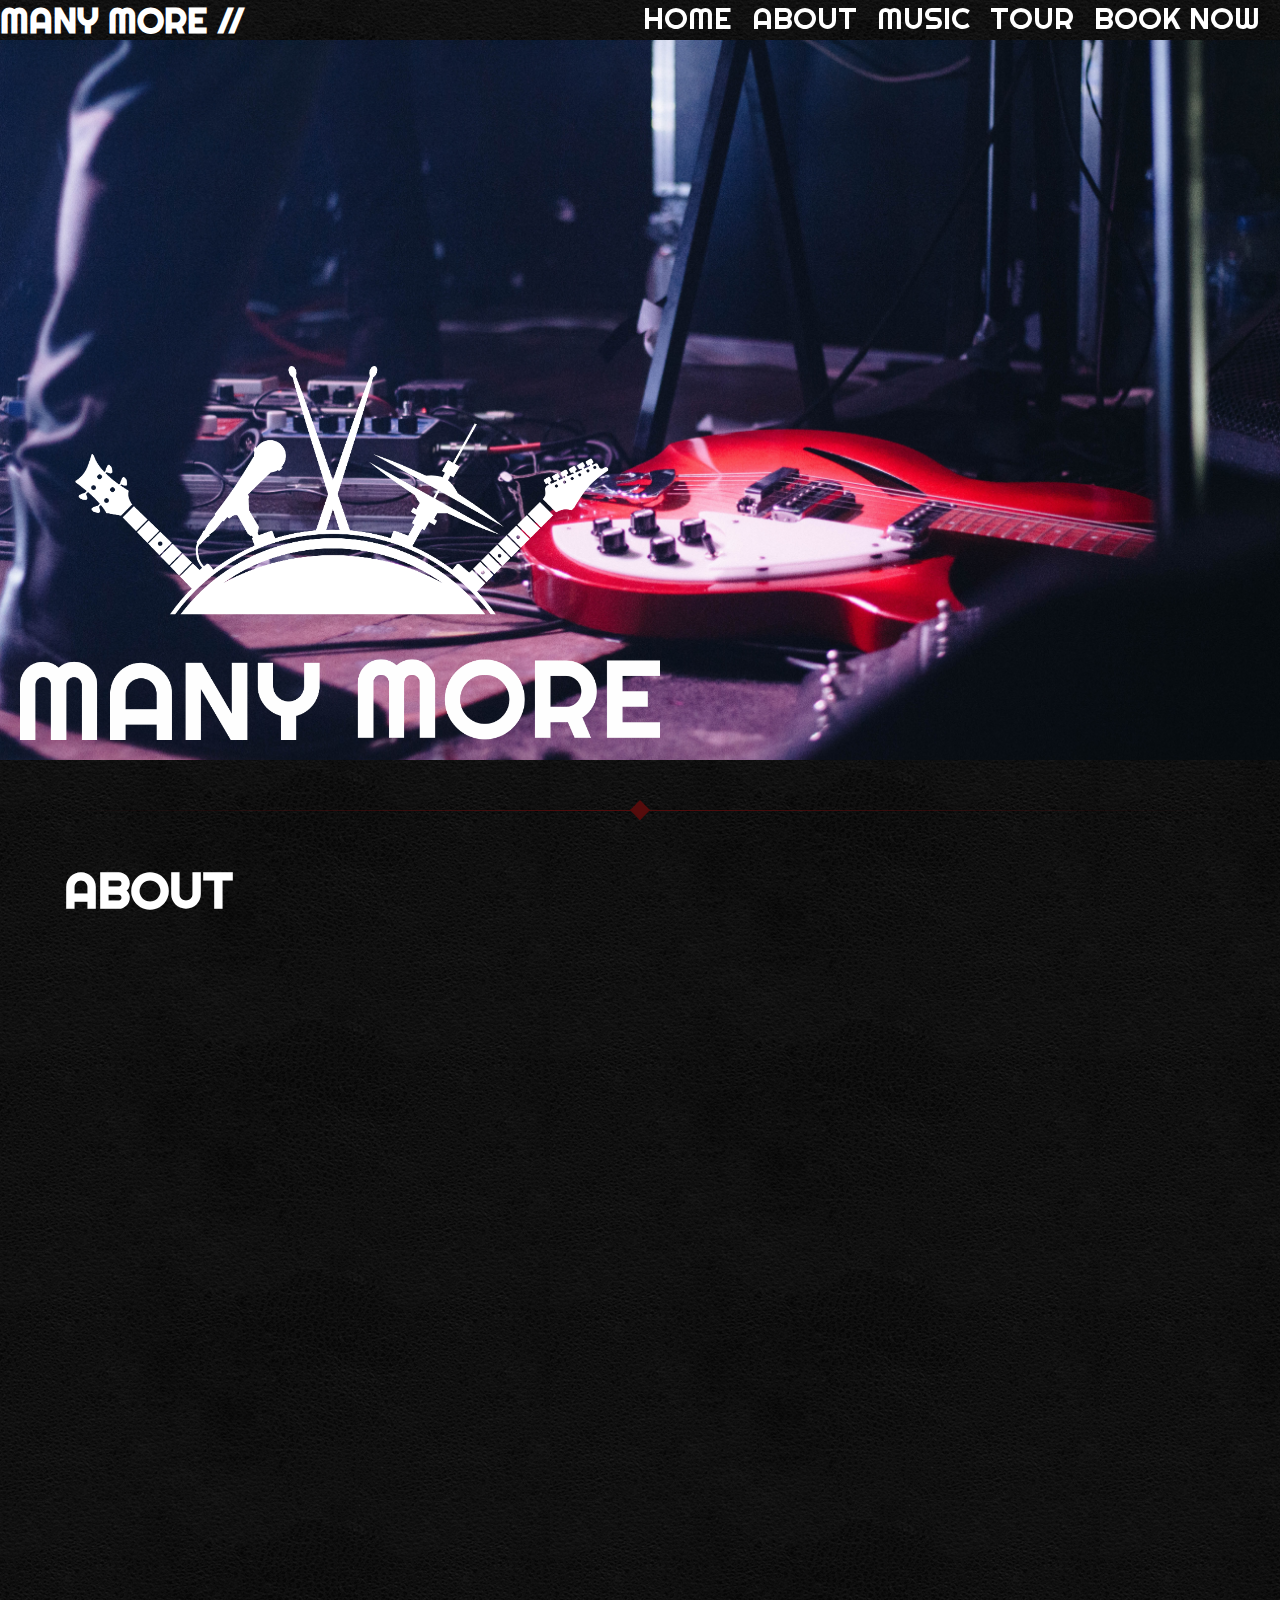
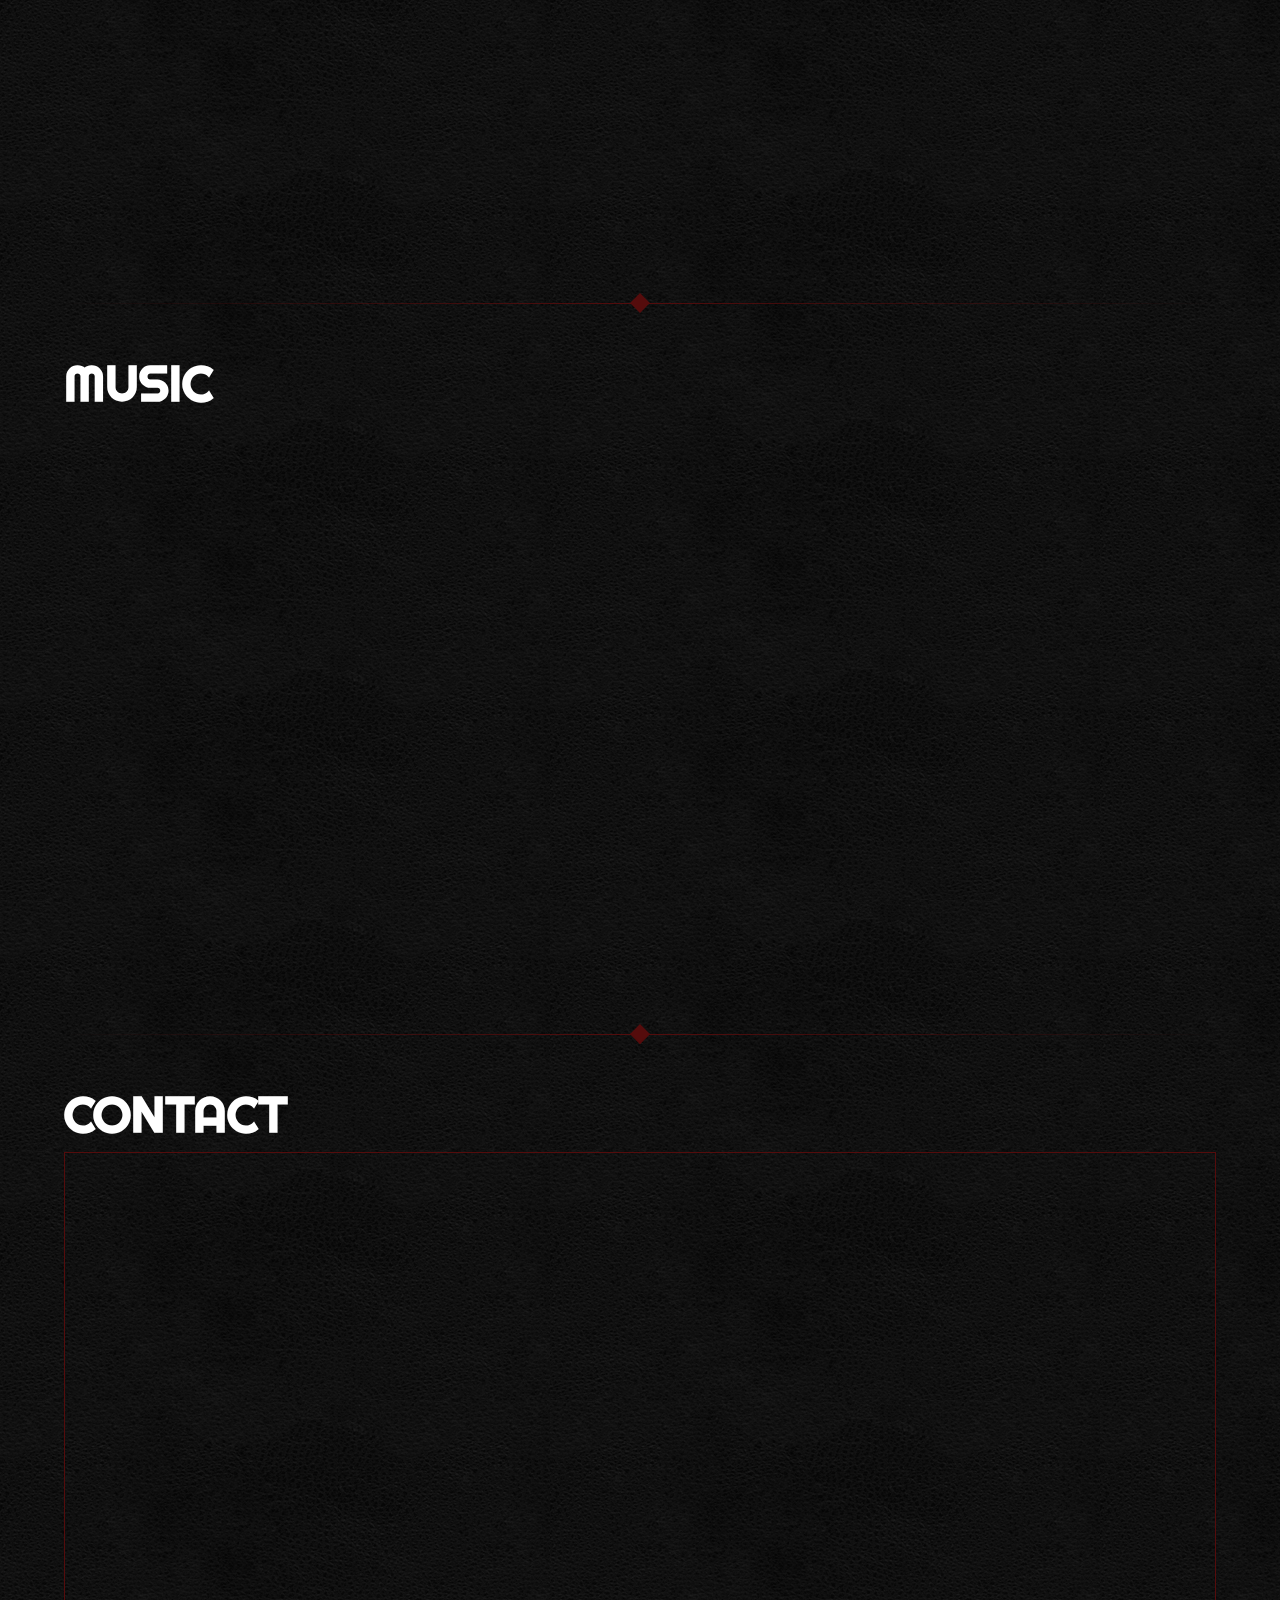
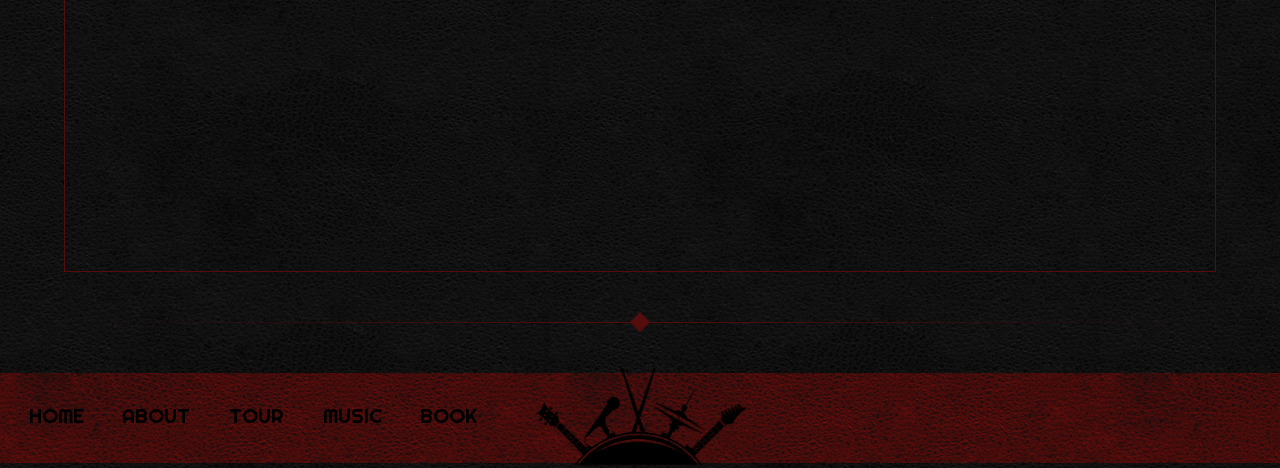
==== commit e82da940: "mobile friendly, site mostly finished" ====
--- a/index.html
+++ b/index.html
@@ -3,8 +3,10 @@
   <head>
     <meta charset="UTF-8" />
     <meta name="viewport" content="width=device-width, initial-scale=1.0" />
+    <link rel="icon" href="favicon.png" />
+
     <link
-      href="https://fonts.googleapis.com/css2?family=Raleway:wght@300&family=Righteous&display=swap"
+      href="https://fonts.googleapis.com/css2?family=Lato:wght@300&family=Righteous&display=swap"
       rel="stylesheet"
     />
 
@@ -38,6 +40,10 @@
 
           <li class="nav__list__item">
             <a href="#music">Music</a>
+          </li>
+
+          <li class="nav__list__item">
+            <a href="tour.html">Tour</a>
           </li>
 
           <li class="nav__list__item">
@@ -94,21 +100,26 @@
               class="about__container__content__img"
             />
             <div data-aos="fade-down" class="about__container__content__text">
-              Many More has been around since 1998 and has gone through many
-              transformations. The latest lineup has recorded a album of
-              re-imagined original songs.
-              <br />
-              The band is: Fraser lead vocals & 12 string acoustic, Chris
-              electric guitars & backing vocals, Adam on bass & backing vocal,
-              Robb on drums.
-              <br />
-              We have a lot of fun at our live shows and get the audience
-              involved and get out on the floor while playing.
-              <br />
-              In July 2019 we released our second album "Still Trippin" that
-              contains what we feel as a little more radio friendly song - but
-              still with the Many More Band touch - We fill our sets with covers
-              and originals. Hope you enjoy! Come out and see us!
+              <p>
+                More has been around since 1998 and has gone through many
+                transformations. The latest lineup has recorded a album of
+                re-imagined original songs.
+              </p>
+              <p>
+                The band is: Fraser lead vocals & 12 string acoustic, Chris
+                electric guitars & backing vocals, Adam on bass & backing vocal,
+                Robb on drums.
+              </p>
+              <p>
+                We have a lot of fun at our live shows and get the audience
+                involved and get out on the floor while playing.
+              </p>
+              <p>
+                In July 2019 we released our second album "Still Trippin" that
+                contains what we feel as a little more radio friendly song - but
+                still with the Many More Band touch - We fill our sets with
+                covers and originals. Hope you enjoy! Come out and see us!
+              </p>
             </div>
           </div>
         </div>
@@ -173,9 +184,12 @@
                 data-aos="fade-down"
                 class="music__container__right__list__item"
               >
-                <a href="https://www.reverbnation.com/manymore7" target="_blank"
-                  >Reverb Nation</a
+                <a
+                  href="https://www.reverbnation.com/manymore7"
+                  target="_blank"
                 >
+                  Reverb Nation
+                </a>
               </li>
               <li
                 data-aos="fade-down"
@@ -184,8 +198,9 @@
                 <a
                   href="https://music.apple.com/us/artist/many-more-band/1489231081"
                   target="_blank"
-                  >iTunes</a
                 >
+                  iTunes
+                </a>
               </li>
               <li
                 data-aos="fade-down"
@@ -194,8 +209,9 @@
                 <a
                   href="https://open.spotify.com/album/64nwvYnHiUxxsBgVvEhwqx"
                   target="_blank"
-                  >Spotify</a
                 >
+                  Spotify
+                </a>
               </li>
               <li
                 data-aos="fade-down"
@@ -204,8 +220,9 @@
                 <a
                   href="https://www.facebook.com/ManyMoreBramalea"
                   target="_blank"
-                  >Facebook</a
                 >
+                  Facebook
+                </a>
               </li>
             </ul>
           </div>
--- a/styles/styles.css
+++ b/styles/styles.css
@@ -323,7 +323,7 @@
 .title {
   font-size: 50px;
   text-transform: uppercase;
-  margin: 0;
+  margin: 0 0 10px 0;
 }
 
 .nav {
@@ -343,6 +343,7 @@
 .nav__title {
   text-transform: uppercase;
   margin: 0;
+  font-size: 35px;
 }
 
 .nav__list {
@@ -361,7 +362,7 @@
 
 .nav__list__item {
   list-style: none;
-  margin-right: 40px;
+  margin-right: 20px;
 }
 
 .nav__list__item span {
@@ -515,26 +516,35 @@
 }
 
 .about__container__content__text {
-  font-family: "Raleway", sans-serif;
-  text-align: center;
+  font-family: "Lato", sans-serif;
+  text-align: left;
+  font-size: 16px;
+  padding: 10px;
   height: 50%;
   background-color: rgba(37, 35, 35, 0.6);
   border: #550c0c solid 1px;
 }
 
+.about__container__content__text p {
+  margin: 0 0 10px 0;
+}
+
 .about__gallery {
   display: -webkit-box;
   display: -ms-flexbox;
   display: flex;
   padding: 0;
-  -webkit-box-pack: space-evenly;
-      -ms-flex-pack: space-evenly;
-          justify-content: space-evenly;
+  -webkit-box-pack: justify;
+      -ms-flex-pack: justify;
+          justify-content: space-between;
+  -ms-flex-wrap: wrap;
+      flex-wrap: wrap;
 }
 
 .about__gallery__item {
+  width: calc(100% / 4 - 10px);
+  margin-right: 5px;
   list-style: none;
-  margin-right: 20px;
 }
 
 .about__gallery__item__img {
@@ -544,7 +554,7 @@
 }
 
 .about__gallery__item:last-child {
-  margin-right: 0;
+  margin-right: 0px;
 }
 
 .bar {
@@ -600,22 +610,31 @@
 
 .music__container__left {
   width: 50%;
-  height: 60vh;
+  height: 45vh;
   border: #550c0c solid 1px;
 }
 
 .music__container__right {
+  height: 45vh;
   width: 50%;
-  height: 60vh;
+}
+
+.music__container__right__list {
+  padding: 0 0 0 10px;
+  margin: 0;
 }
 
 .music__container__right__list__item {
   list-style: none;
+  text-transform: uppercase;
 }
 
 .music__container__right__list__item a {
+  margin: 0;
+  padding: 0;
   text-decoration: none;
   font-size: 50px;
+  margin-bottom: 20px;
   display: inline-block;
   overflow: hidden;
   background: -webkit-gradient(linear, left top, right top, from(#dc143c), color-stop(50%, #dc143c), color-stop(50%, #ffffff));
@@ -695,9 +714,12 @@
   display: -webkit-box;
   display: -ms-flexbox;
   display: flex;
-  -webkit-box-pack: center;
-      -ms-flex-pack: center;
-          justify-content: center;
+  -webkit-box-pack: space-evenly;
+      -ms-flex-pack: space-evenly;
+          justify-content: space-evenly;
+  -webkit-box-align: center;
+      -ms-flex-align: center;
+          align-items: center;
 }
 
 .footer__nav {
@@ -711,7 +733,7 @@
   -webkit-box-align: center;
       -ms-flex-align: center;
           align-items: center;
-  margin: 0;
+  padding-left: 10px;
 }
 
 .footer__nav__item {
@@ -745,7 +767,7 @@
   -ms-flex-item-align: center;
       -ms-grid-row-align: center;
       align-self: center;
-  width: 170px;
+  width: 250px;
 }
 
 .footer__social {
@@ -753,17 +775,18 @@
   display: -ms-flexbox;
   display: flex;
   width: 50%;
-  -webkit-box-pack: space-evenly;
-      -ms-flex-pack: space-evenly;
-          justify-content: space-evenly;
+  -ms-flex-pack: distribute;
+      justify-content: space-around;
   -webkit-box-align: center;
       -ms-flex-align: center;
           align-items: center;
   margin: 0;
+  padding: 0;
 }
 
 .footer__social__item {
   list-style: none;
+  margin: 0;
 }
 
 .footer__social__item a {
@@ -786,6 +809,16 @@
   background-position: 0 100%;
 }
 
+@media (max-width: 950px) {
+  .nav__title {
+    font-size: 25px;
+  }
+  .nav__list__item a {
+    font-size: 25px;
+  }
+}
+
+/* Landscape phone to portrait tablet */
 @media (max-width: 768px) {
   #logo {
     opacity: 1;
@@ -858,6 +891,7 @@
   .nav__list__item a {
     font-size: 50px;
     padding: 15px;
+    font-weight: 800;
     display: inline-block;
     overflow: hidden;
     background: -webkit-gradient(linear, right top, left top, from(#000000), color-stop(50%, #000000), color-stop(50%, #ffffff));
@@ -874,4 +908,141 @@
   .nav__list__item a:hover {
     background-position: 0 100%;
   }
-}
+  .about__container__content__text {
+    font-size: 13px;
+  }
+  .about .contact__banner__text {
+    font-size: 30px;
+  }
+  .about .footer__nav__item {
+    margin-right: 10px;
+  }
+  .about .footer__nav__item a {
+    font-size: 18px;
+  }
+  .about .footer__social__item a {
+    font-size: 25px;
+  }
+}
+
+@media (max-width: 768px) and (max-width: 600px) {
+  .hero__logo {
+    width: 70%;
+  }
+  .about__container__side {
+    display: none;
+  }
+  .about__container__content {
+    width: 100%;
+  }
+  .about__container__content__text {
+    font-size: 16px;
+  }
+  .about__gallery__item {
+    width: calc(100% / 2 - 10px);
+    margin-bottom: 20px;
+  }
+  .about__gallery__item:last-child {
+    margin-right: 5px;
+  }
+  .music__container__right__list a {
+    font-size: 40px;
+  }
+  .contact__banner__text {
+    font-size: 25px;
+  }
+  .footer__nav__item {
+    margin-right: 10px;
+  }
+  .footer__nav__item a {
+    font-size: 15px;
+  }
+  .footer__social__item a {
+    font-size: 20px;
+  }
+}
+
+/* Landscape phones and down */
+@media (max-width: 480px) {
+  .hero {
+    -webkit-box-orient: vertical;
+    -webkit-box-direction: normal;
+        -ms-flex-direction: column;
+            flex-direction: column;
+    -webkit-box-pack: center;
+        -ms-flex-pack: center;
+            justify-content: center;
+    -webkit-box-align: center;
+        -ms-flex-align: center;
+            align-items: center;
+  }
+  .hero__logo {
+    width: 90%;
+    position: relative;
+    margin-right: 40px;
+  }
+  .hero__social {
+    display: -webkit-box;
+    display: -ms-flexbox;
+    display: flex;
+    position: relative;
+    -webkit-box-align: center;
+        -ms-flex-align: center;
+            align-items: center;
+    -webkit-box-pack: justify;
+        -ms-flex-pack: justify;
+            justify-content: space-between;
+    padding: 0;
+    width: 60%;
+    bottom: -230px;
+  }
+  .hero__social__item a {
+    font-size: 40px;
+  }
+  .music {
+    height: 90vh;
+  }
+  .music__container {
+    -webkit-box-orient: vertical;
+    -webkit-box-direction: normal;
+        -ms-flex-direction: column;
+            flex-direction: column;
+  }
+  .music__container__left {
+    width: 100%;
+    margin-bottom: 10px;
+  }
+  .music__container__right {
+    width: 100%;
+  }
+  .music__container__right__list__item {
+    text-align: center;
+  }
+  .music__container__right__list__item a {
+    font-size: 50px;
+  }
+  .bar {
+    background-position: center;
+  }
+  .contact__banner__text {
+    font-size: 22px;
+  }
+  .footer {
+    -webkit-box-orient: vertical;
+    -webkit-box-direction: normal;
+        -ms-flex-direction: column;
+            flex-direction: column;
+  }
+  .footer__nav__item {
+    margin-right: 10px;
+  }
+  .footer__nav__item a {
+    font-size: 20px;
+  }
+  .footer__social__item a {
+    font-size: 30px;
+  }
+  .footer__logo {
+    display: none;
+  }
+}
